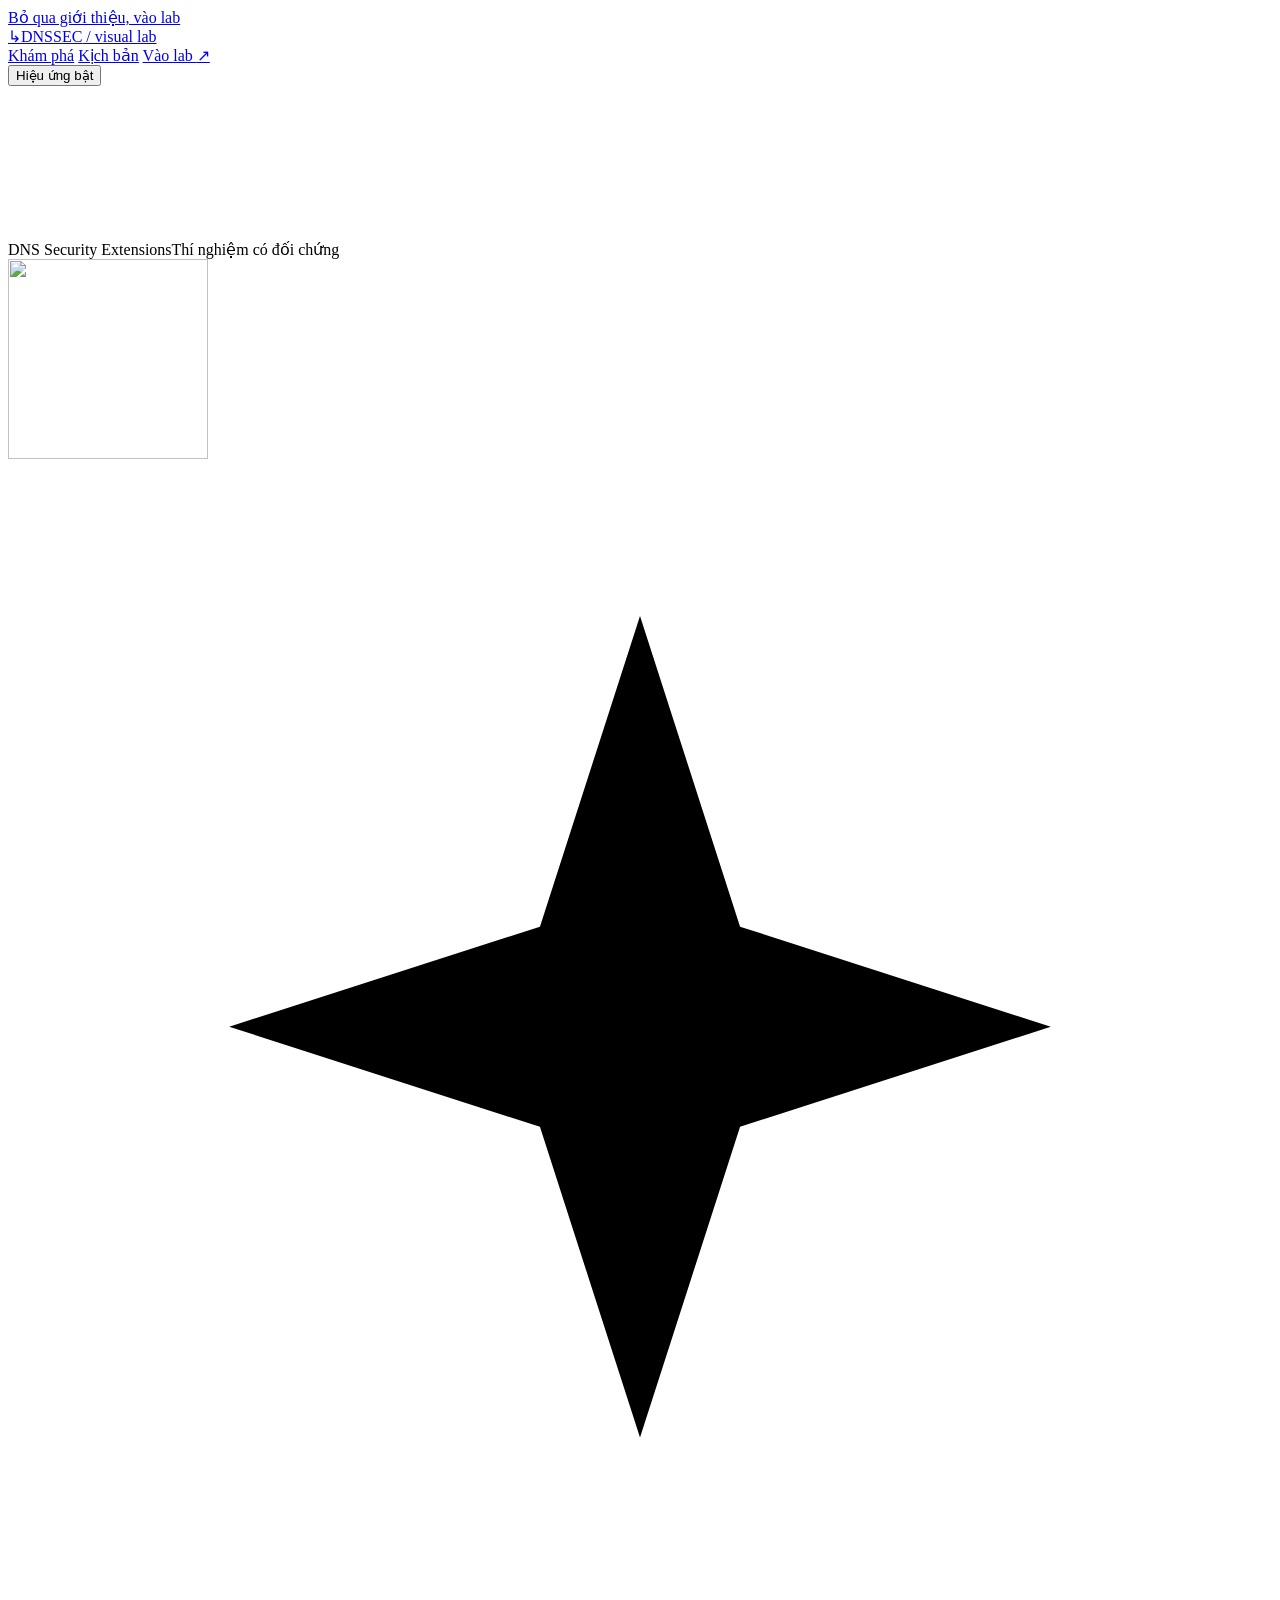
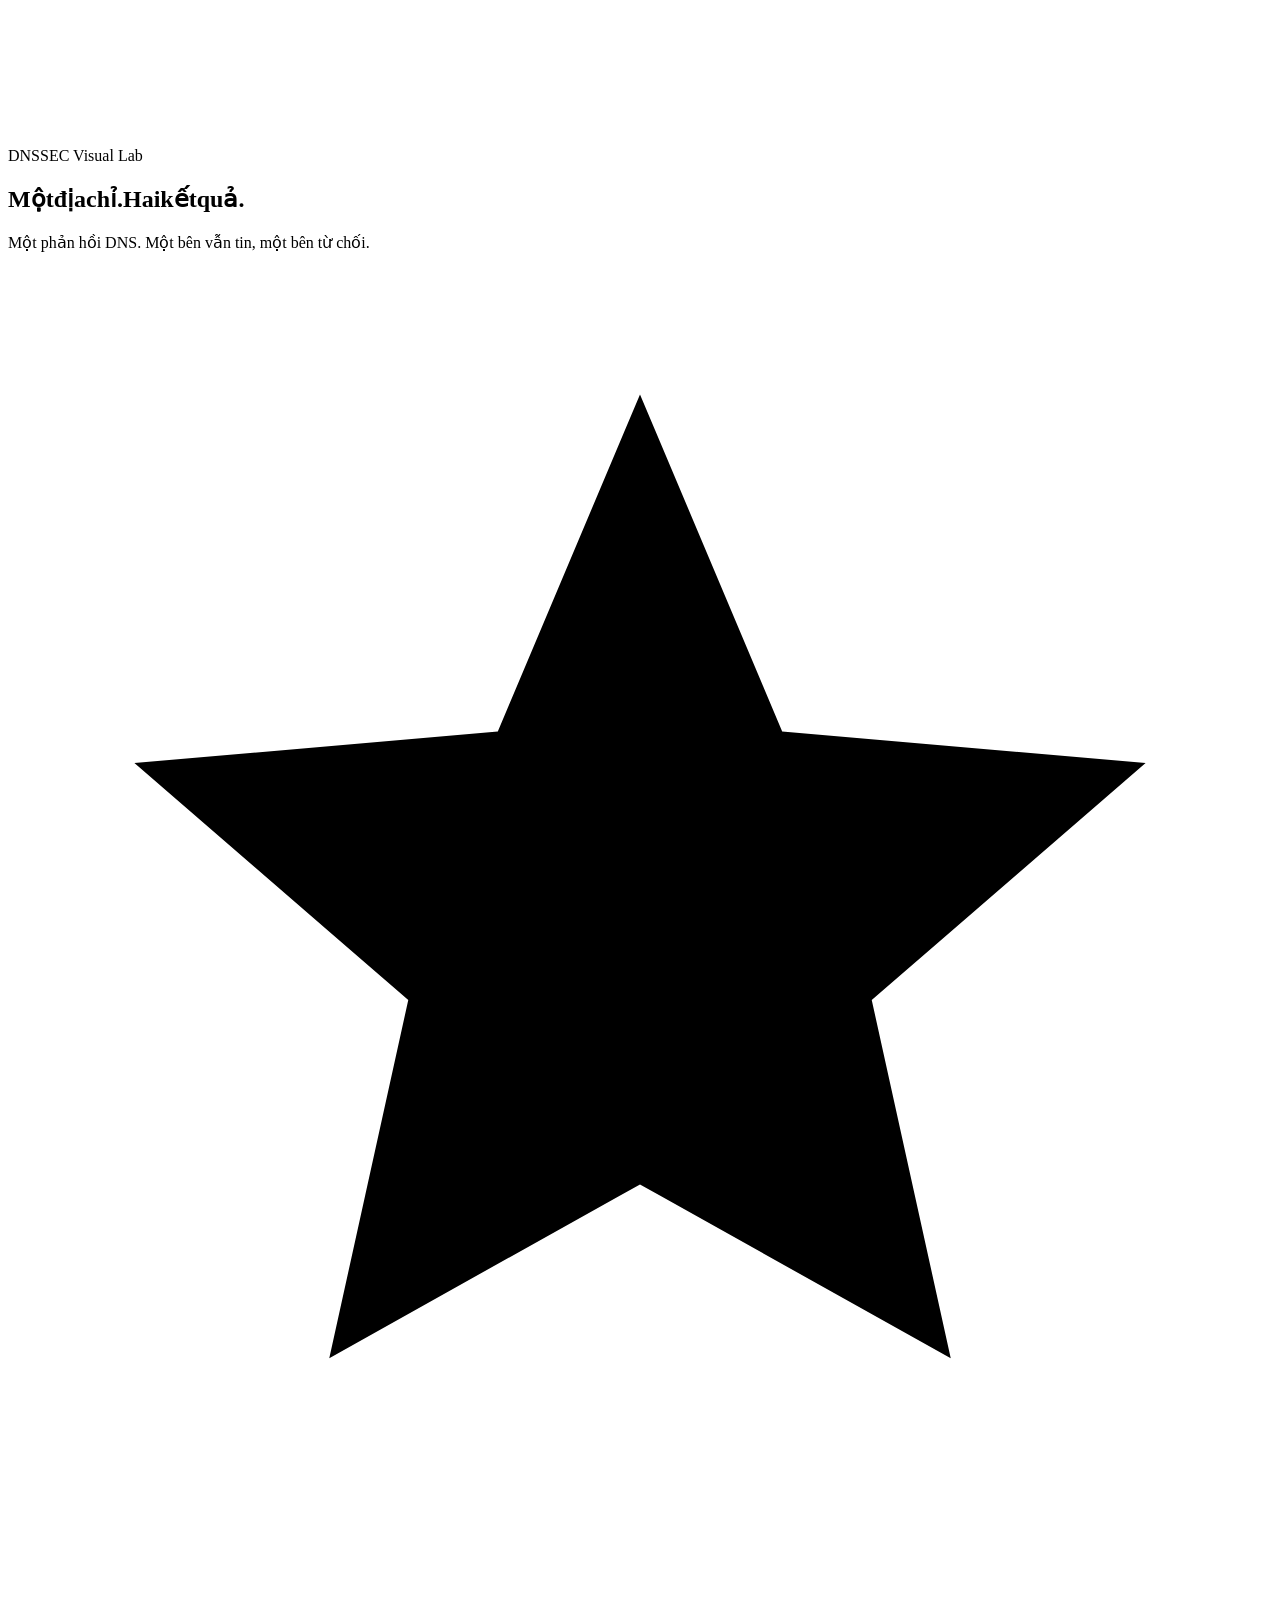
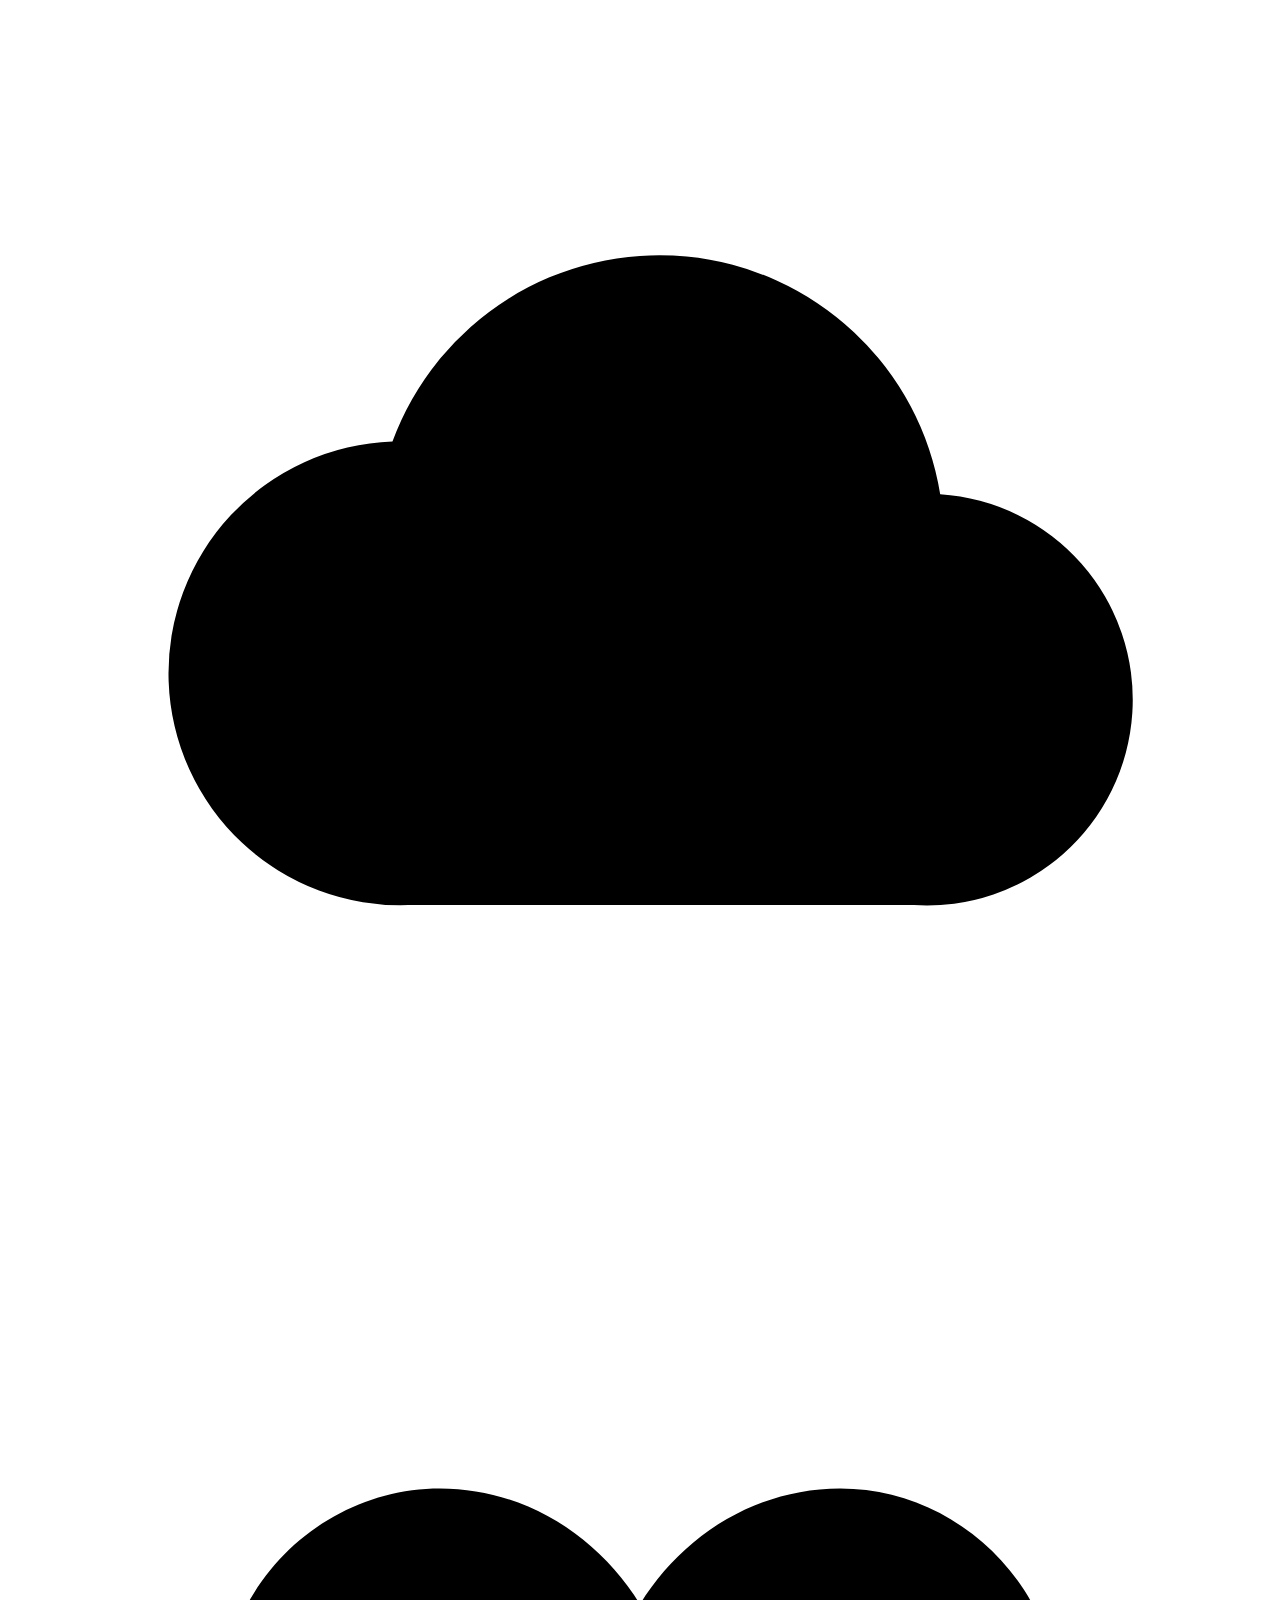
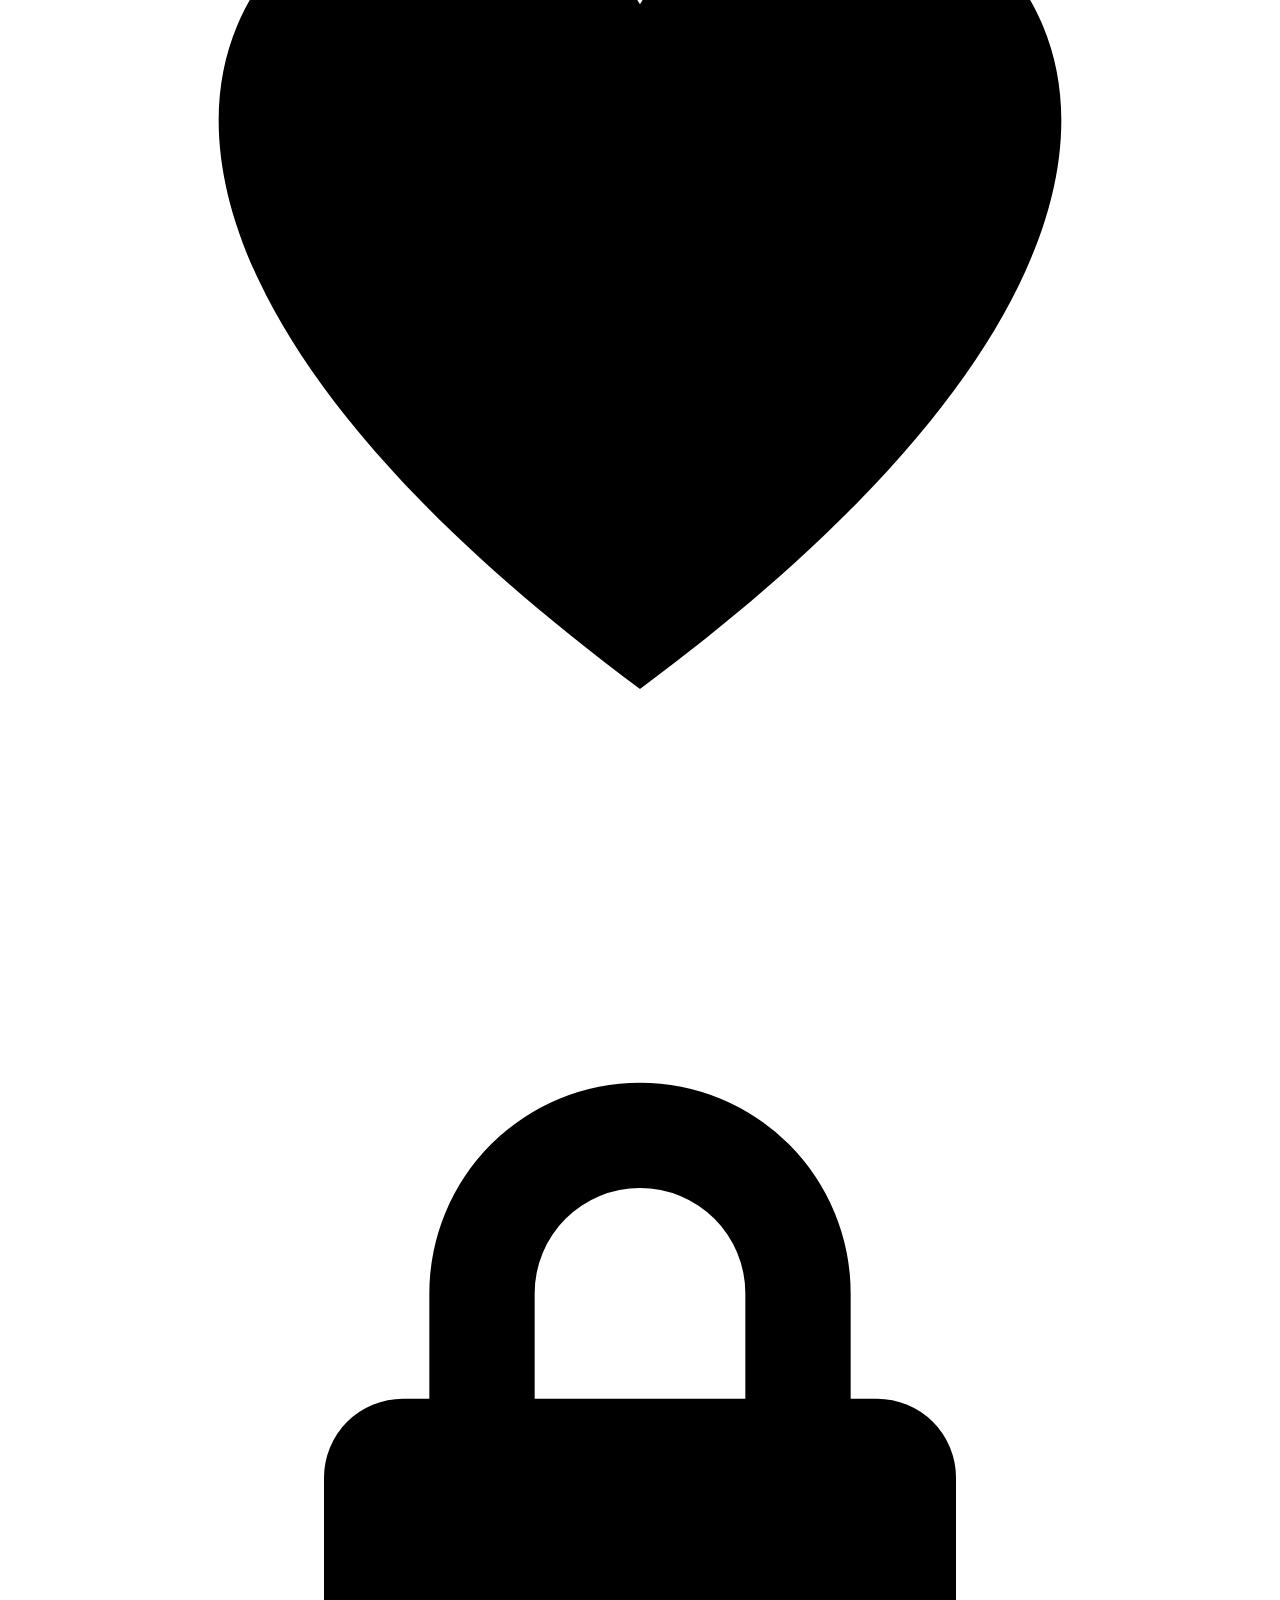
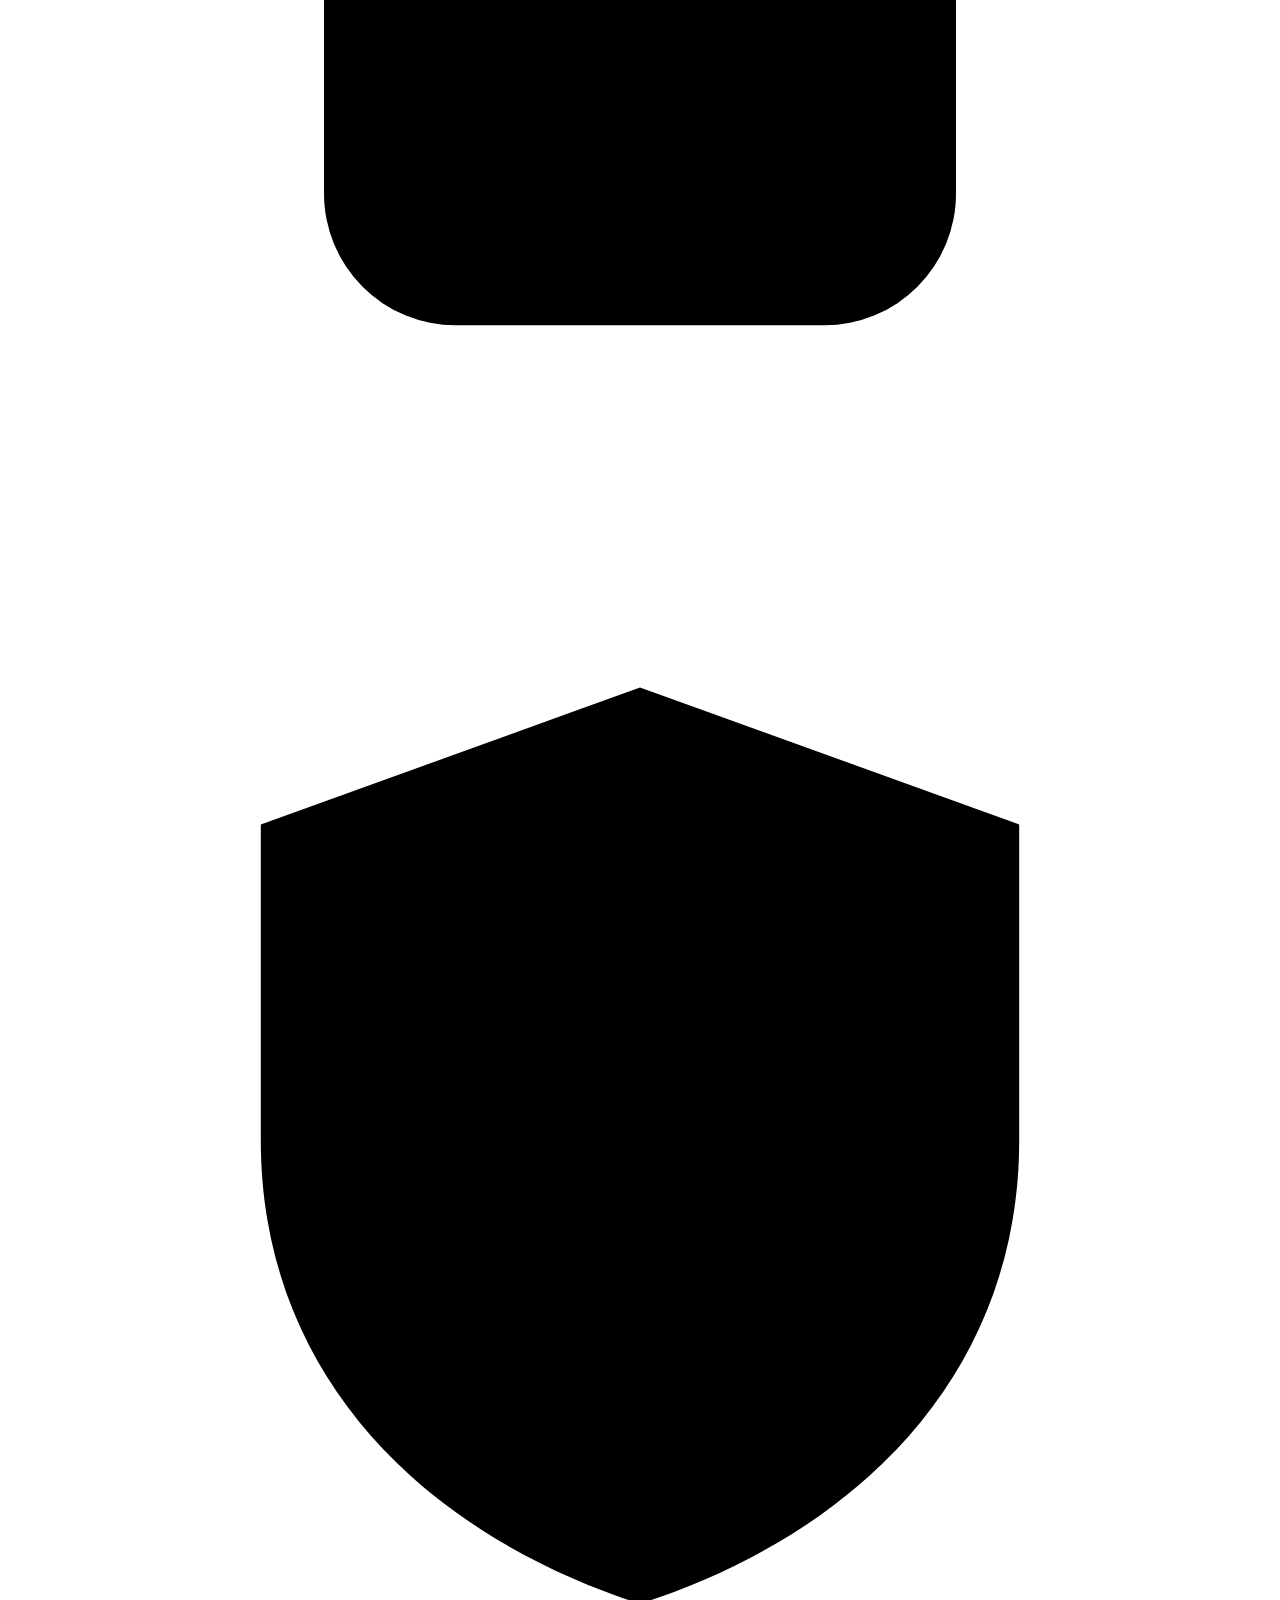
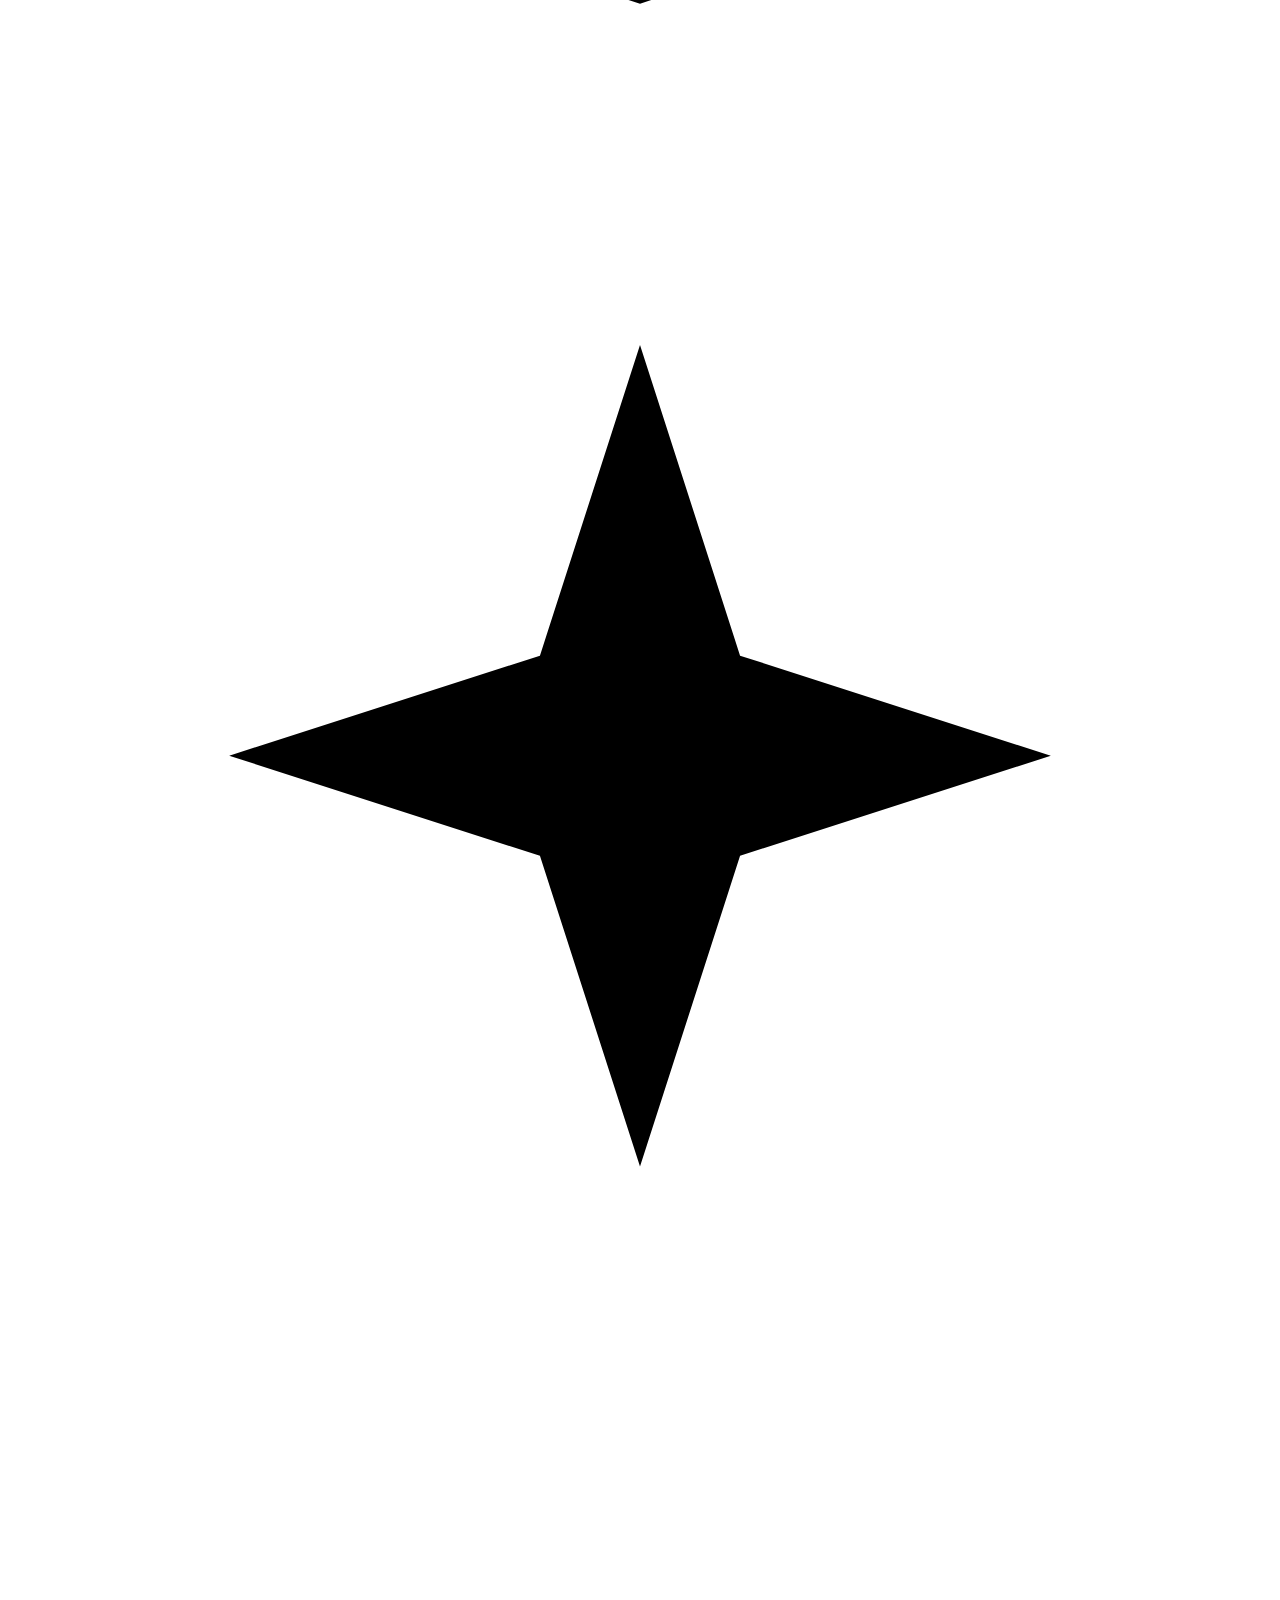
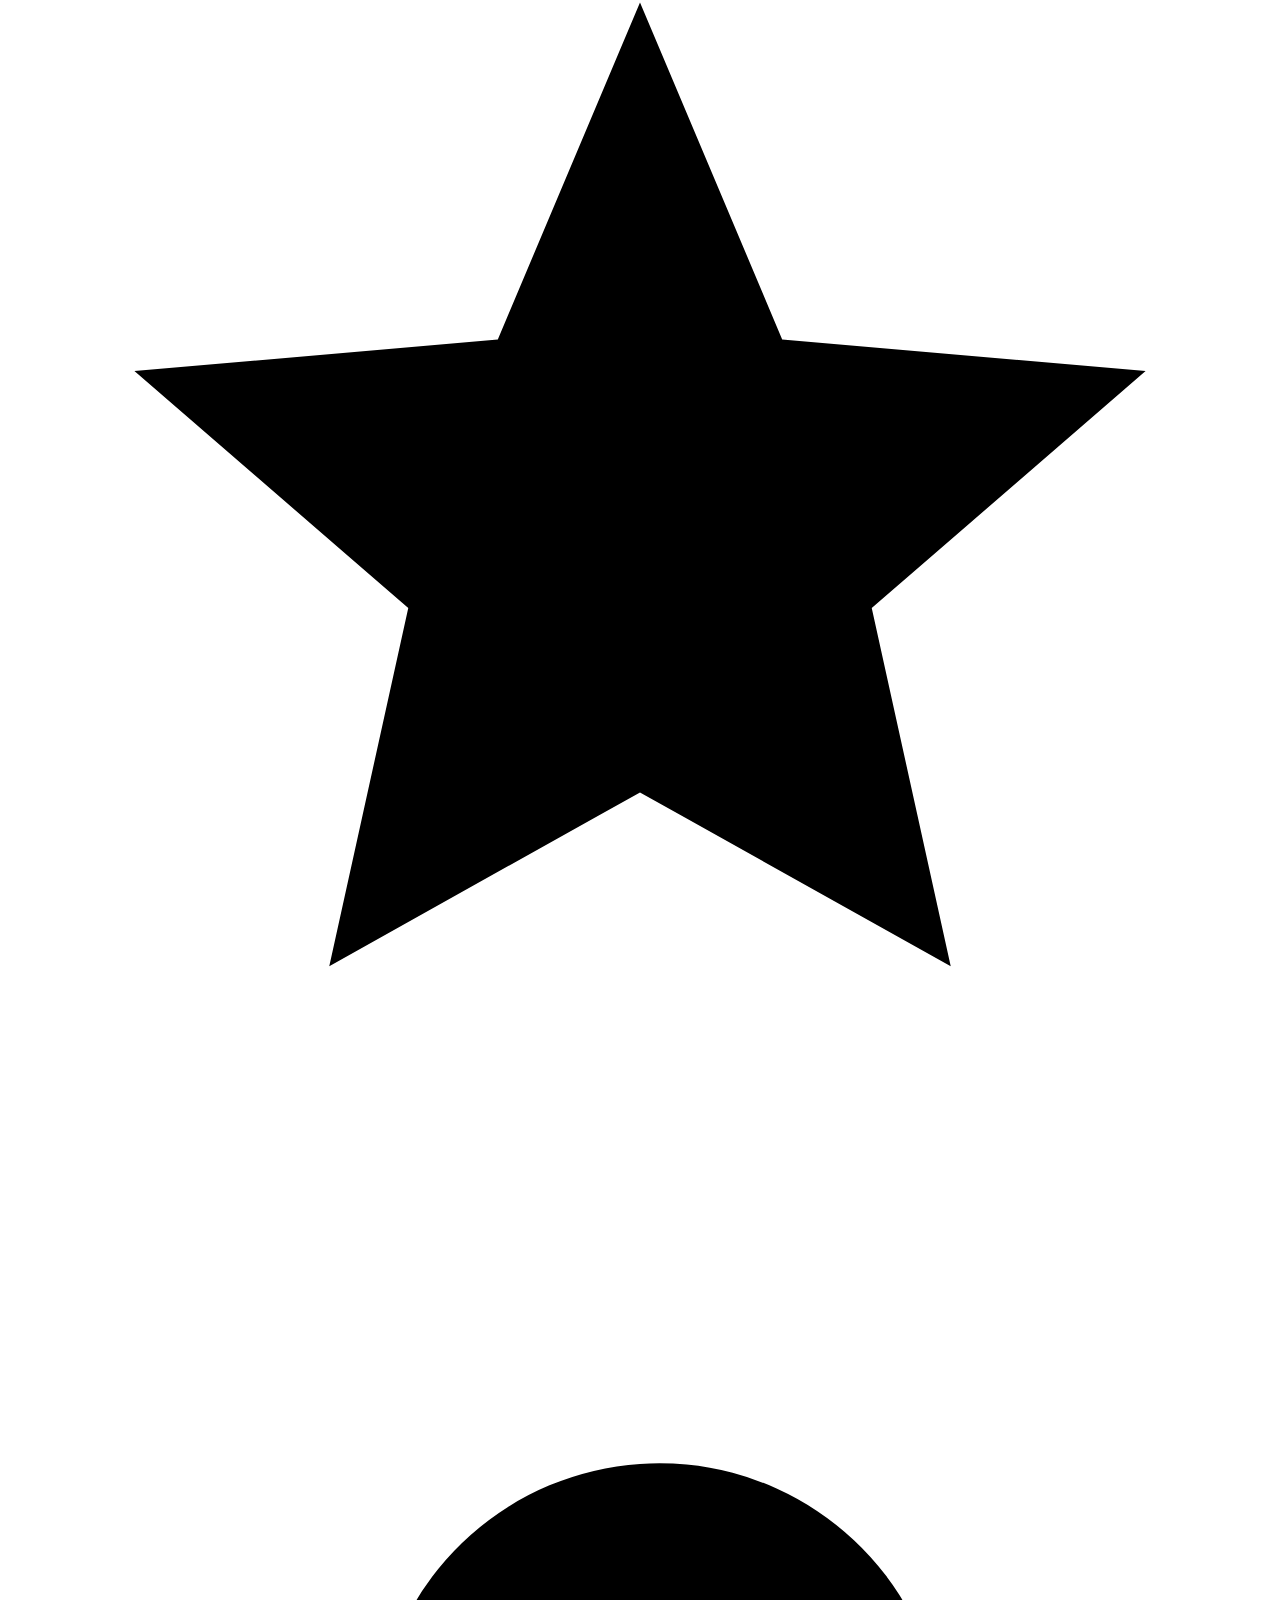
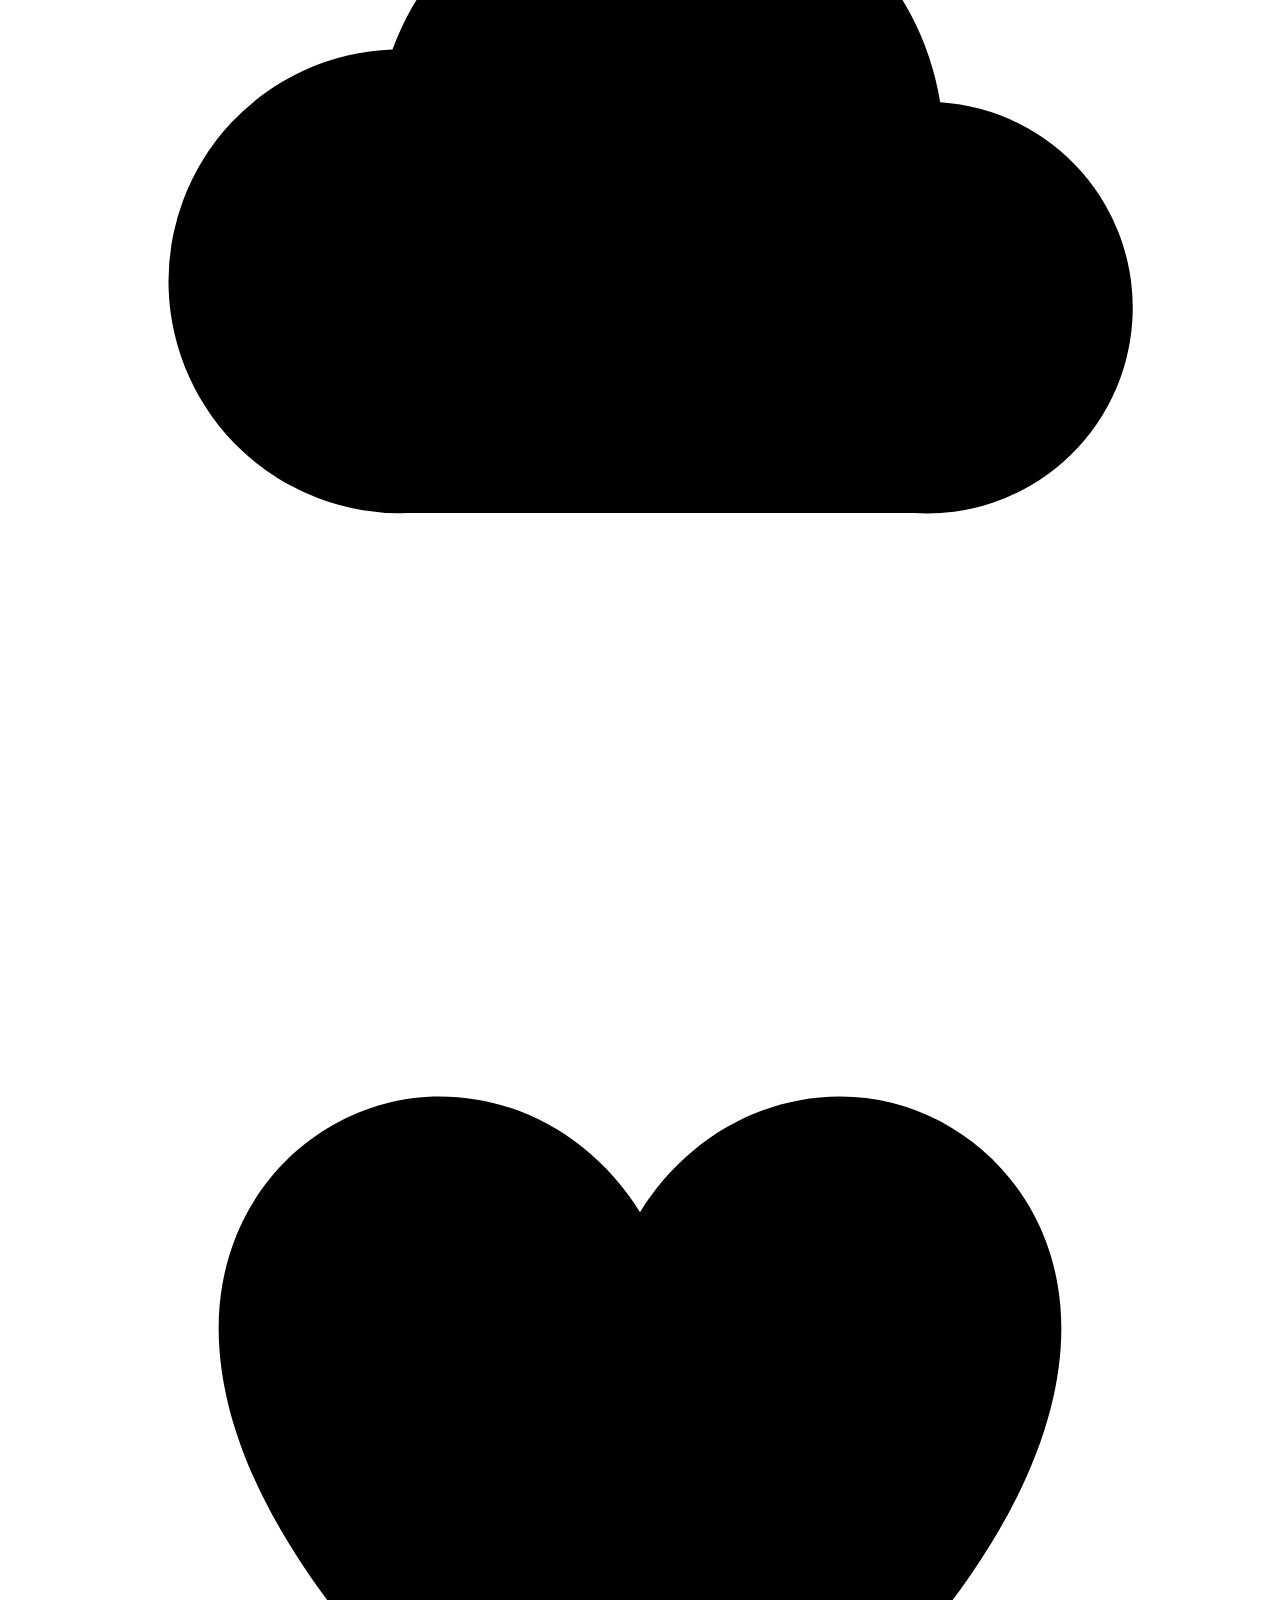
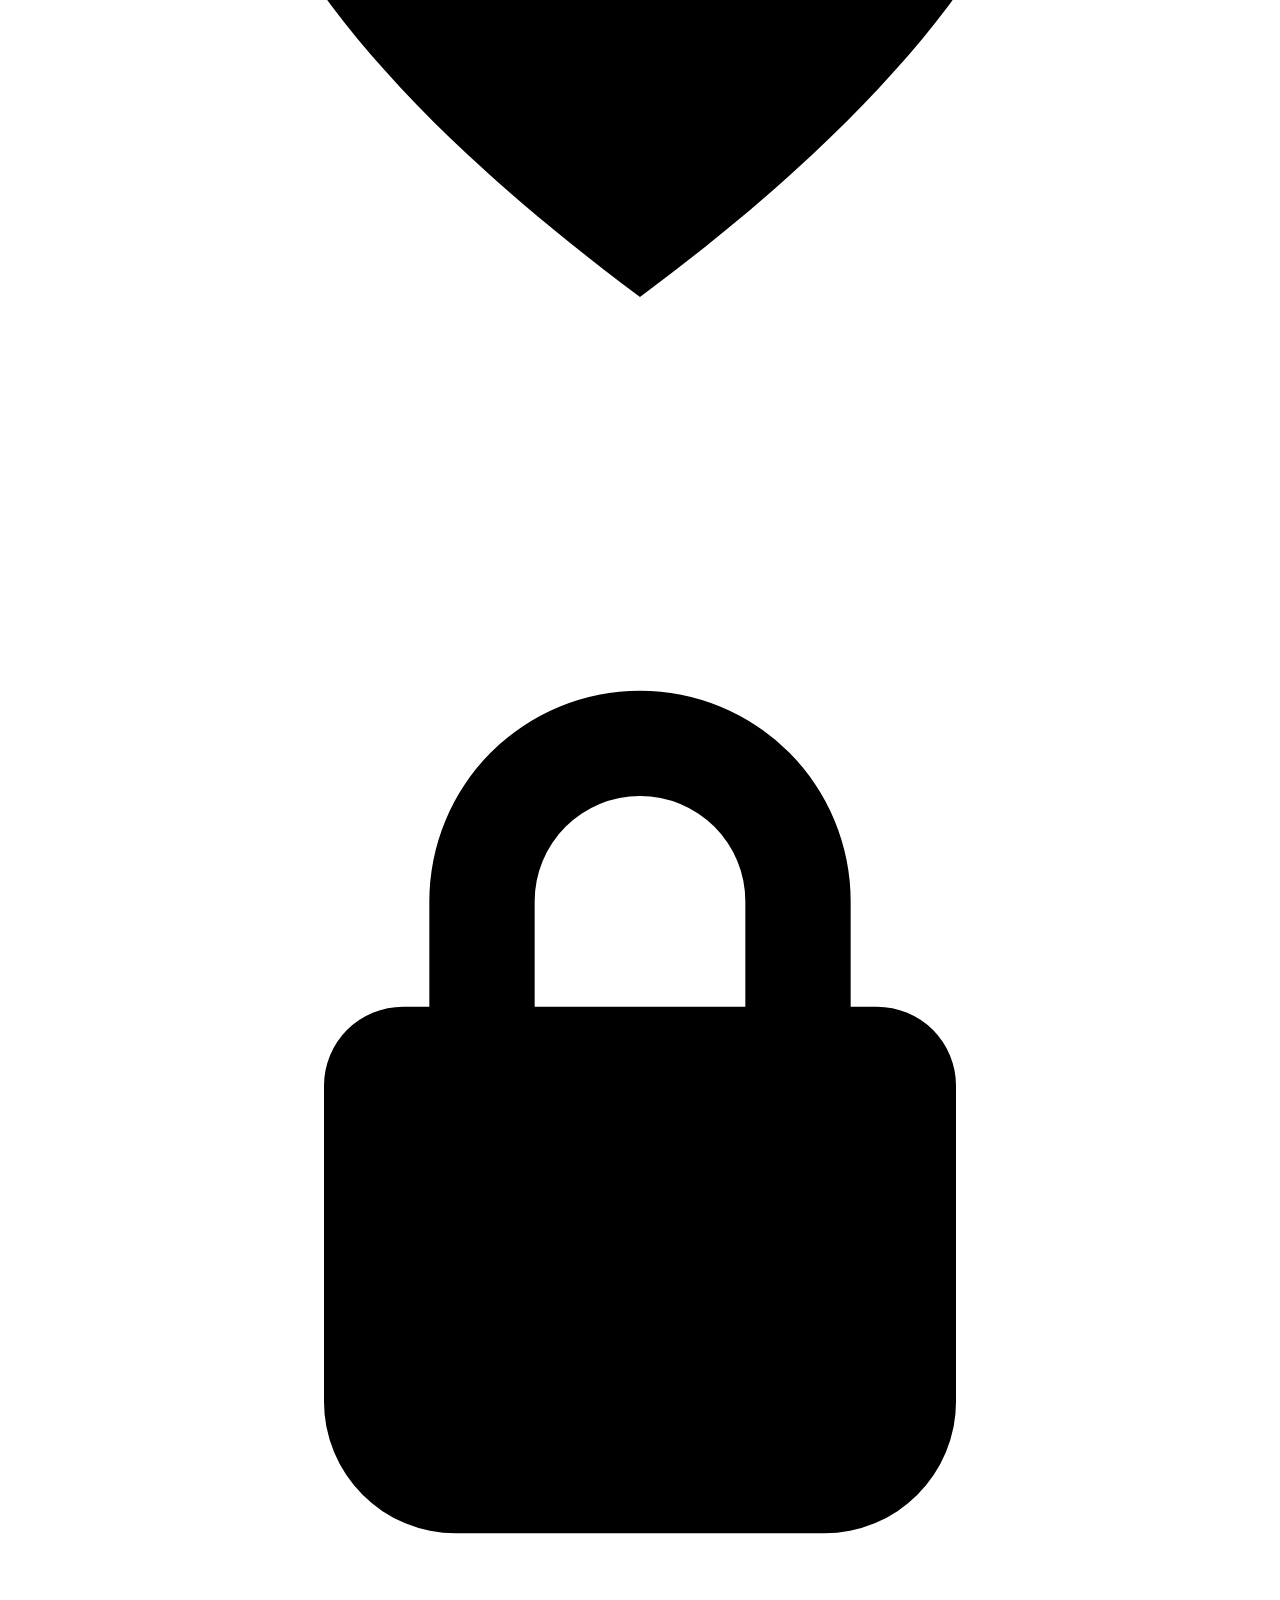
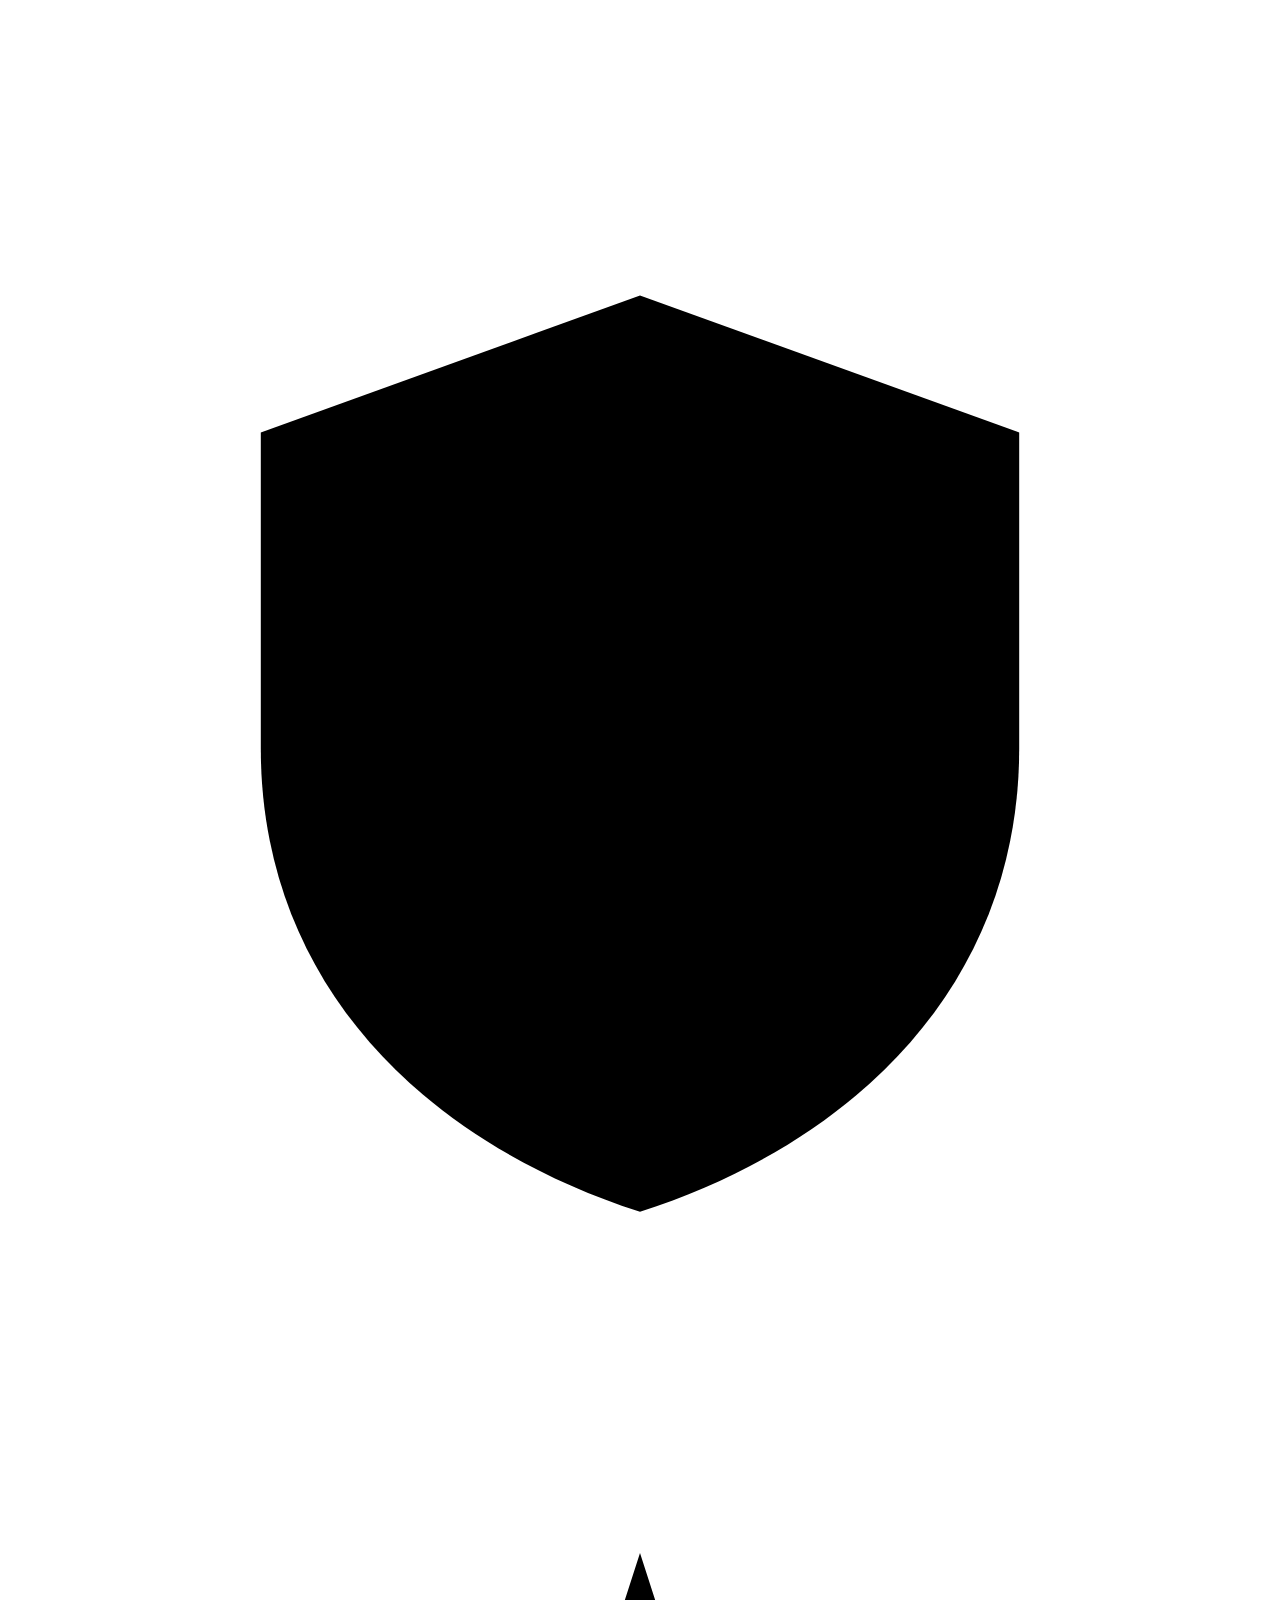
==== ui_preview/index.html @ ab0bc326 "feat(ui-preview): kawaii skin replayed against a mock lab Offline sandbox for editing the deployed d" ====
<!doctype html>
<html lang="vi">
<head>
  <meta charset="utf-8">
  <meta name="viewport" content="width=device-width, initial-scale=1">
  <meta name="description" content="Phòng thử nghiệm DNSSEC: quan sát hai resolver xử lý cùng một phản hồi DNS bị sửa, từ xác thực đến truy cập HTTP thật.">
  <title>DNSSEC · Một địa chỉ. Hai kết quả.</title>
  <link rel="icon" href="data:,">
  <link rel="stylesheet" href="/static/css/app.css">
  <link rel="stylesheet" href="/static/fonts/nunito-fonts.css">
  <link rel="stylesheet" href="/static/css/kawaii.css">
  <script defer src="/static/js/motion.js"></script>
  <script defer src="/static/js/app.js"></script>
  <script defer src="/static/js/kawaii.js"></script>
</head>
<body>
<a class="skip-link" href="#lab">Bỏ qua giới thiệu, vào lab</a>
<header class="masthead">
  <a class="identity" href="#story" aria-label="DNSSEC Visual Lab, đầu trang"><span class="brand-symbol" aria-hidden="true">↳</span><span>DNSSEC<span class="brand-sub"> / visual lab</span></span></a>
  <nav aria-label="Điều hướng trang">
    <a href="#story" class="nav-link" aria-label="Khám phá"><span data-scramble aria-hidden="true">Khám phá</span></a>
    <a href="#scenarios" class="nav-link" aria-label="Kịch bản"><span data-scramble aria-hidden="true">Kịch bản</span></a>
    <a href="#lab" class="nav-link nav-lab">Vào lab <span aria-hidden="true">↗</span></a>
  </nav>
  <button id="motion-toggle" class="motion-toggle" aria-pressed="true">Hiệu ứng bật</button>
  <div class="reading-progress" aria-hidden="true"></div>
</header>
<main class="workspace">
  <section class="intro" id="story" aria-labelledby="intro-title">
    <canvas id="network-art" aria-hidden="true"></canvas>
    <div class="section-shell intro-inner">
      <div class="intro-index"><span>DNS Security Extensions</span><span>Thí nghiệm có đối chứng</span></div>
      <div class="kawaii-banner" data-reveal>
        <span class="banner-halo" aria-hidden="true"></span>
        <img class="banner-mascot" src="/static/img/mascot-shield.svg" alt="" aria-hidden="true" width="200" height="200">
        <div class="banner-body">
          <p class="banner-kicker"><svg class="kicon" viewBox="0 0 24 24" aria-hidden="true"><use href="#g-spark"/></svg><span>DNSSEC Visual Lab</span></p>
          <h1 id="intro-title" class="banner-title"><span class="line-mask"><span class="reveal-line"><span class="chip"><span class="chip-word">Một</span><span class="chip-word">địa</span><span class="chip-word">chỉ.</span></span></span></span><span class="line-mask"><span class="reveal-line"><span class="chip chip-alt"><span class="chip-word">Hai</span><span class="chip-word">kết</span><span class="chip-word">quả.</span></span></span></span></h1>
          <p class="banner-sub">Một phản hồi DNS. Một bên vẫn tin, một bên từ chối.</p>
        </div>
        <span class="banner-sparkles" aria-hidden="true"><i></i><i></i><i></i><i></i><i></i></span>
        <div class="banner-ribbon" aria-hidden="true"><div class="ribbon-track"><svg viewBox="0 0 24 24"><use href="#g-star"/></svg><svg viewBox="0 0 24 24"><use href="#g-cloud"/></svg><svg viewBox="0 0 24 24"><use href="#g-heart"/></svg><svg viewBox="0 0 24 24"><use href="#g-lock"/></svg><svg viewBox="0 0 24 24"><use href="#g-shield"/></svg><svg viewBox="0 0 24 24"><use href="#g-spark"/></svg><svg viewBox="0 0 24 24"><use href="#g-star"/></svg><svg viewBox="0 0 24 24"><use href="#g-cloud"/></svg><svg viewBox="0 0 24 24"><use href="#g-heart"/></svg><svg viewBox="0 0 24 24"><use href="#g-lock"/></svg><svg viewBox="0 0 24 24"><use href="#g-shield"/></svg><svg viewBox="0 0 24 24"><use href="#g-spark"/></svg></div></div>
      </div>
      <div class="intro-bottom">
        <a class="text-link hero-link" href="#lab"><span class="roll-label"><span>Vào phòng thử nghiệm</span><span aria-hidden="true">Vào phòng thử nghiệm</span></span><span aria-hidden="true">↗</span></a>
        <p>Hai resolver, một phản hồi bị sửa.</p>
        <a href="#scenarios" class="scroll-link">Cuộn để khám phá <span aria-hidden="true">↓</span></a>
      </div>
      <p class="art-caption">Hình minh họa · số liệu từ truy vấn thật</p>
    </div>
  </section>

  <section id="scenarios" class="scenario-story section-shell" aria-labelledby="scenario-title">
    <div class="section-marker"><span>Kịch bản</span><span>Trước · Trong · Sau can thiệp</span></div>
    <div class="scenario-layout">
      <div class="scenario-intro">
        <h2 id="scenario-title" data-reveal><span class="line-mask"><span class="reveal-line">Chuyện gì xảy ra</span></span><span class="line-mask"><span class="reveal-line">khi IP bị sửa?</span></span></h2>
        <div class="scenario-visual" data-preview="baseline" aria-label="Sơ đồ giải thích kịch bản, không phải kết quả đo">
          <div class="illustration-tag">Minh họa cơ chế</div>
          <div class="visual-origin"><span>Phản hồi đã ký</span><strong>172.30.53.80</strong><span class="signature-chip">A + RRSIG</span></div>
          <div class="visual-fork" aria-hidden="true"><span></span><span></span></div>
          <div class="visual-destinations"><div><span>Không xác thực</span><strong id="preview-plain">.80</strong><small id="preview-plain-note">Đến trang hợp lệ</small></div><div><span>Có xác thực</span><strong id="preview-secure">.80</strong><small id="preview-secure-note">Chữ ký hợp lệ</small></div></div>
        </div>
      </div>
      <div class="scenario-list" aria-label="Khám phá cơ chế ba kịch bản">
        <button class="scenario-row is-active" data-preview-mode="baseline" aria-pressed="true"><span class="row-heading"><span data-scramble aria-hidden="true">Bình thường</span><span class="row-arrow" aria-hidden="true">↗</span></span><span class="sr-only">Bình thường. </span><span class="row-description">IP và chữ ký nguyên vẹn; cả hai resolver tới trang hợp lệ.</span></button>
        <button class="scenario-row" data-preview-mode="attack" aria-pressed="false"><span class="row-heading"><span data-scramble aria-hidden="true">Can thiệp</span><span class="row-arrow" aria-hidden="true">↗</span></span><span class="sr-only">Can thiệp. </span><span class="row-description">Relay đổi IP thành .90, giữ chữ ký cũ. Plain tin, secure từ chối.</span></button>
        <button class="scenario-row" data-preview-mode="recovery" aria-pressed="false"><span class="row-heading"><span data-scramble aria-hidden="true">Khôi phục</span><span class="row-arrow" aria-hidden="true">↗</span></span><span class="sr-only">Khôi phục. </span><span class="row-description">Ngừng sửa, xóa cache. Truy vấn mới trở về trang hợp lệ.</span></button>
        <a class="text-link story-cta" href="#lab">Tự chạy và đối chiếu bằng chứng <span aria-hidden="true">↗</span></a>
      </div>
    </div>
  </section>

  <section id="lab" class="lab-stage section-shell" aria-labelledby="lab-title">
    <div class="lab-heading"><h2 id="lab-title">Phòng thử nghiệm.</h2><div class="source-badge" id="lab-status" role="status">Đang kiểm tra kết nối lab…</div></div>
    <section class="controls" aria-label="Điều khiển lab">
      <fieldset class="scenario"><legend>Kịch bản</legend>
        <label><input type="radio" name="scenario" value="baseline" checked><span>Bình thường</span></label>
        <label><input type="radio" name="scenario" value="attack"><span>Can thiệp</span></label>
        <label><input type="radio" name="scenario" value="recovery"><span>Khôi phục</span></label>
      </fieldset>
      <div class="target"><span>Tên miền thử nghiệm</span><strong>www.demo.test</strong></div>
      <button id="run" class="primary" disabled>Truy vấn và truy cập</button>
      <button id="refresh">Kiểm tra lab</button>
    </section>
  <section class="topology" aria-labelledby="flow-heading">
    <div class="section-line"><h2 id="flow-heading">Đường đi của truy vấn</h2><span>Client ↔ resolver: mốc worker · relay/BIND: minh họa</span></div>
    <div class="diagram-scroll"><svg viewBox="0 0 1160 188" role="img" aria-labelledby="svg-title svg-desc">
      <title id="svg-title">Máy khách hỏi DNS qua hai resolver, relay và BIND</title>
      <desc id="svg-desc">Truy vấn đi từ trái sang phải, phản hồi về theo chiều ngược lại. Sau DNS thành công, máy khách mới gửi HTTP đến IP nhận được.</desc>
      <defs><marker id="arrow" viewBox="0 0 10 10" refX="9" refY="5" markerWidth="6" markerHeight="6" orient="auto-start-reverse"><path d="M0 0 10 5 0 10z" fill="#7990a7"/></marker></defs>
      <g class="dns-path" fill="none" stroke="#7990a7" stroke-width="2" marker-end="url(#arrow)">
        <path id="dns-plain" d="M176 80 H224 V40 H270"/><path id="dns-secure" d="M176 80 H224 V120 H270"/>
        <path class="illustrative" d="M465 40 H530 V80 H585"/><path class="illustrative" d="M465 120 H530 V80"/><path class="illustrative" d="M780 80 H895"/>
      </g>
      <g class="node" tabindex="0" data-node-note="Client hỏi DNS trước; chỉ khi có IP sử dụng được mới kết nối HTTP tới đúng IP đó." aria-label="Máy khách lab"><rect x="12" y="46" width="164" height="68" rx="10"/><text x="94" y="75">Máy khách lab</text><text class="node-sub" x="94" y="97">DNS → HTTP</text></g>
      <g class="node" tabindex="0" data-node-note="Plain không xác thực DNSSEC. Một IP đã bị thay đổi vẫn có thể được chấp nhận." id="resolver-plain" aria-label="Resolver plain"><rect x="270" y="10" width="195" height="59" rx="8"/><text x="367" y="35">Resolver plain</text><text class="node-sub" x="367" y="55">Không xác thực · .40</text></g>
      <g class="node secure-node" tabindex="0" data-node-note="Secure kiểm tra chữ ký theo trust anchor của lab. Phản hồi không hợp lệ sẽ bị từ chối." id="resolver-secure" aria-label="Resolver secure"><rect x="270" y="91" width="195" height="59" rx="8"/><text x="367" y="116">Resolver secure</text><text class="node-sub" x="367" y="136">Xác thực DNSSEC · .30</text></g>
      <g class="node" id="relay-node" tabindex="0" data-node-note="Relay nằm giữa resolver và BIND. Khi can thiệp, relay sửa bản ghi A nhưng giữ nguyên RRSIG." aria-label="Relay · .20"><rect x="585" y="46" width="195" height="68" rx="10"/><text x="682" y="75">Relay · .20</text><text class="node-sub" id="relay-label" x="682" y="97">Chuyển tiếp phản hồi</text></g>
      <g class="node" tabindex="0" data-node-note="BIND phục vụ zone demo.test đã ký và IP gốc của website hợp lệ." aria-label="BIND authoritative · .10"><rect x="895" y="46" width="248" height="68" rx="10"/><text x="1019" y="75">BIND authoritative · .10</text><text class="node-sub" x="1019" y="97">Zone demo.test đã ký</text></g>
      <text class="path-note" x="840" y="62">Minh họa</text>
      <g class="http-routes" fill="none" stroke="#bcc1ce" stroke-width="2">
        <path id="http-plain" d="M94 114 V158 H675"/>
        <path id="http-secure" d="M115 114 V180 H675"/>
      </g>
      <text class="http-route-label" id="http-plain-label" x="685" y="163">plain · chưa kết nối HTTP</text>
      <text class="http-route-label" id="http-secure-label" x="685" y="185">secure · chưa kết nối HTTP</text>
    </svg></div>
    <div id="node-tip" class="node-tooltip" hidden></div>
    <div class="validation-steps" aria-label="Các mốc xác thực quan sát được"><span id="validation-received">Nhận DNS: chờ</span><span id="validation-resolver">AD / SERVFAIL: chờ</span><span id="validation-proof">A / RRSIG / log: chờ</span></div>
    <div class="route-summary" id="route-summary">Chưa có truy vấn.</div>
  </section>


    <div class="result-heading"><h2>Cùng phản hồi. Khác quyết định.</h2><span id="run-meta">Chưa có phép đo</span></div>
    <div id="notice" class="notice" role="status" aria-live="polite">Đang kiểm tra lab…</div>
    <section class="comparison" id="results" aria-label="So sánh hai resolver" aria-busy="false">
      <article class="result-panel" id="plain-panel"><header><div><h3>Không xác thực DNSSEC</h3><p>Unbound plain · 172.30.53.40</p></div><span class="outcome neutral">Chưa chạy</span></header><div class="panel-body"></div></article>
      <article class="result-panel" id="secure-panel"><header><div><h3>Có xác thực DNSSEC</h3><p>Unbound secure · 172.30.53.30</p></div><span class="outcome neutral">Chưa chạy</span></header><div class="panel-body"></div></article>
    </section>
    <details class="evidence" id="evidence"><summary>Bằng chứng lần chạy <span>DNS · HTTP · log · chữ ký</span><span class="detail-plus" aria-hidden="true">+</span></summary><div class="evidence-body"><p id="evidence-explanation">Chưa có dữ liệu.</p><div class="evidence-actions"><button id="restore" disabled>Xem lần chạy gần nhất</button><button id="proof" disabled>Đối chiếu A và RRSIG</button><button id="copy" disabled>Sao chép JSON</button><button id="download" disabled>Tải JSON kết quả</button><span id="copy-status" role="status"></span></div><section class="timeline-section" aria-labelledby="timeline-title"><div class="timeline-heading"><h3 id="timeline-title">Diễn tiến từ worker</h3><span id="timeline-status">Chưa chạy tác vụ</span></div><ol id="event-timeline" class="event-timeline"></ol></section>
<section id="recovery-comparison" class="recovery-comparison" hidden><h3>Đối chiếu sau khôi phục</h3><p id="recovery-note"></p><div id="recovery-table" class="table-scroll"></div></section>
<pre id="json">{}</pre><div id="proof-result" hidden><h3>Đối chiếu bổ sung từ authority và relay</h3><p id="proof-note"></p><pre id="proof-json"></pre></div></div></details>
    <footer><p>Trust anchor cục bộ cho demo.test. HTTP trong mạng lab. Relay mô phỏng sửa phản hồi, không phải khai thác Kaminsky.</p><a class="back-top" href="#story">Về đầu trang <span aria-hidden="true">↑</span></a></footer>
  </section>
</main>
<svg class="kawaii-sprite" aria-hidden="true" focusable="false" xmlns="http://www.w3.org/2000/svg"><defs>
  <symbol id="g-star" viewBox="0 0 24 24"><path d="M12 2.4l2.7 6.4 6.9.6-5.2 4.5 1.5 6.8L12 17.4 6.1 20.7l1.5-6.8L2.4 9.4l6.9-.6z"/></symbol>
  <symbol id="g-heart" viewBox="0 0 24 24"><path d="M12 20.6C6.2 16.3 4 12.6 4 9.8 4 7.2 6 5.4 8.2 5.4c1.6 0 3 .9 3.8 2.2.8-1.3 2.2-2.2 3.8-2.2C18 5.4 20 7.2 20 9.8c0 2.8-2.2 6.5-8 10.8z"/></symbol>
  <symbol id="g-cloud" viewBox="0 0 24 24"><path d="M7.6 18.4h9.6a3.9 3.9 0 0 0 .5-7.8 5.4 5.4 0 0 0-10.4-1 3.7 3.7 0 0 0 .3 8.8z"/></symbol>
  <symbol id="g-lock" viewBox="0 0 24 24"><path d="M8 10V8a4 4 0 0 1 8 0v2h.5A1.5 1.5 0 0 1 18 11.5v6A2.5 2.5 0 0 1 15.5 20h-7A2.5 2.5 0 0 1 6 17.5v-6A1.5 1.5 0 0 1 7.5 10H8zm2 0h4V8a2 2 0 0 0-4 0v2z"/></symbol>
  <symbol id="g-shield" viewBox="0 0 24 24"><path d="M12 2.8l7.2 2.6v6c0 4.3-2.9 7.4-7.2 8.8C7.7 18.8 4.8 15.7 4.8 11.4v-6z"/></symbol>
  <symbol id="g-spark" viewBox="0 0 24 24"><path d="M12 2.6l1.9 5.9 5.9 1.9-5.9 1.9L12 18.2l-1.9-5.9-5.9-1.9 5.9-1.9z"/></symbol>
</defs></svg>
</body>
</html>
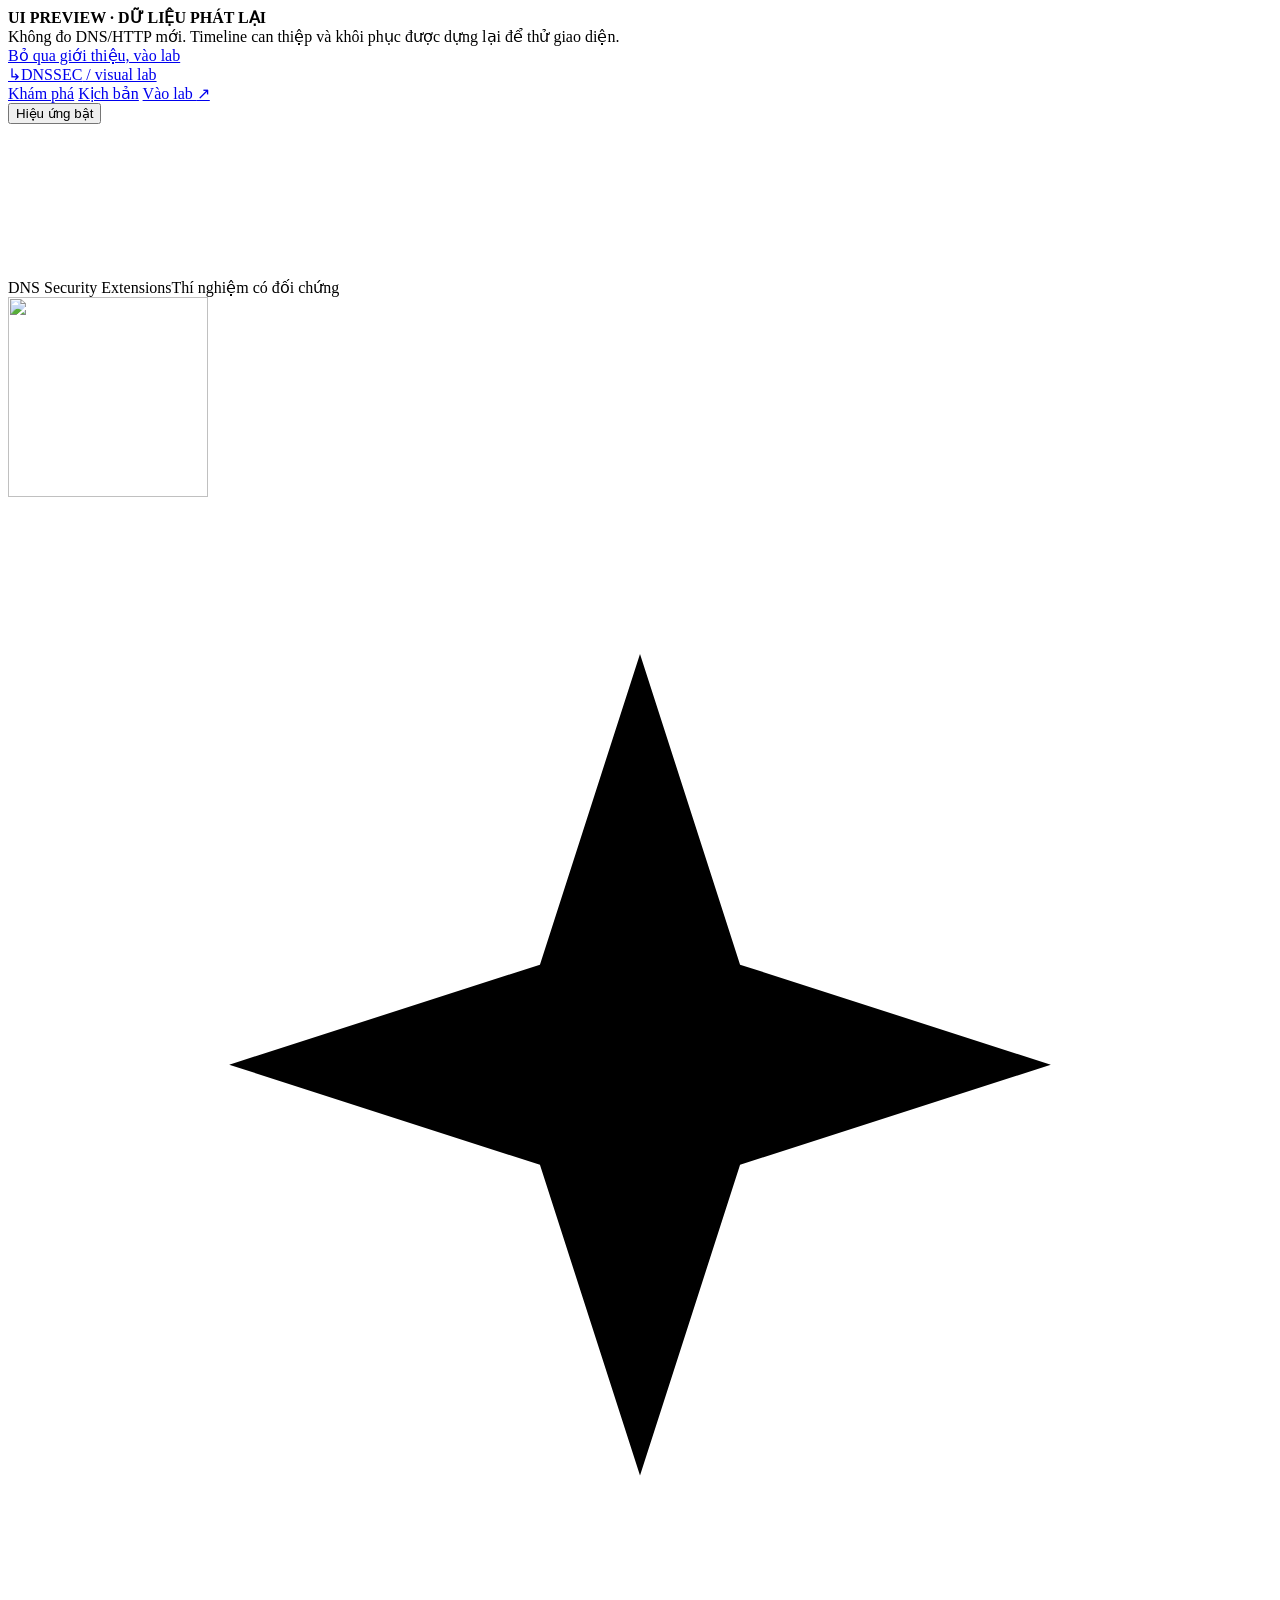
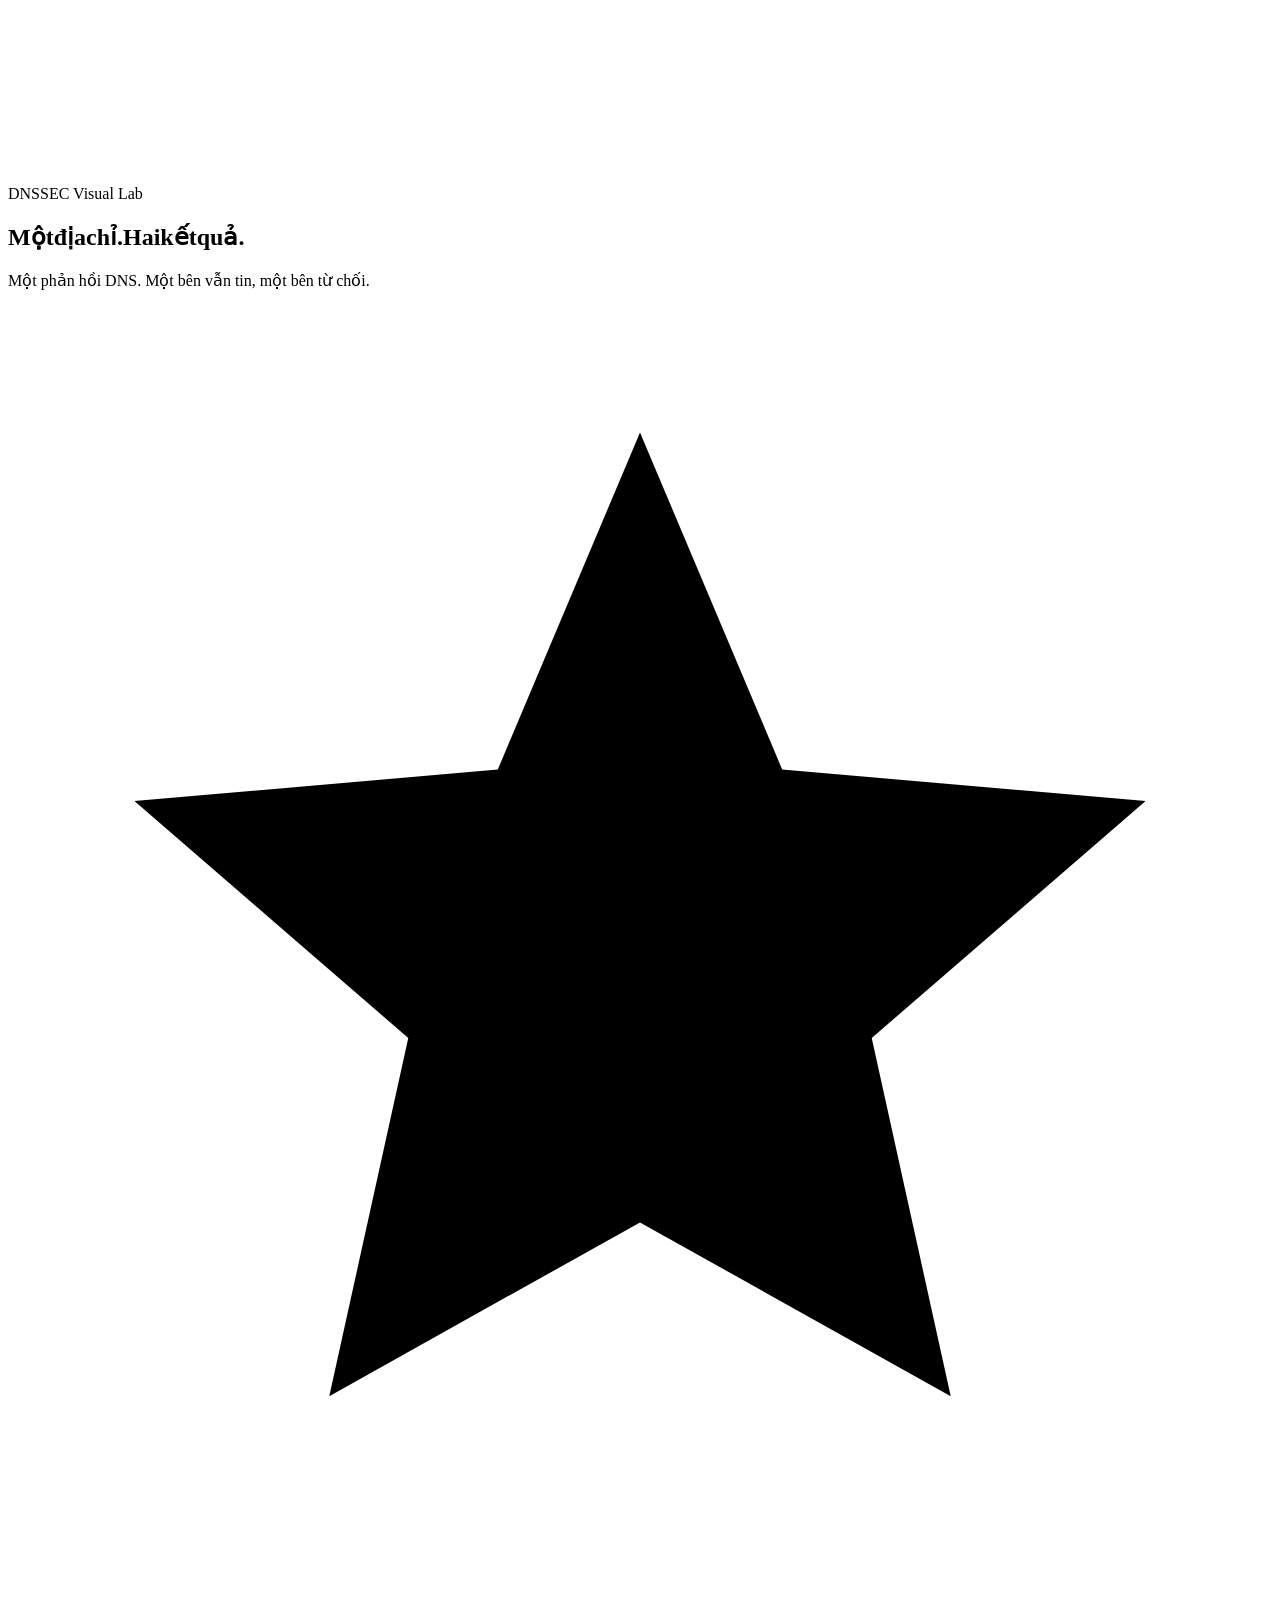
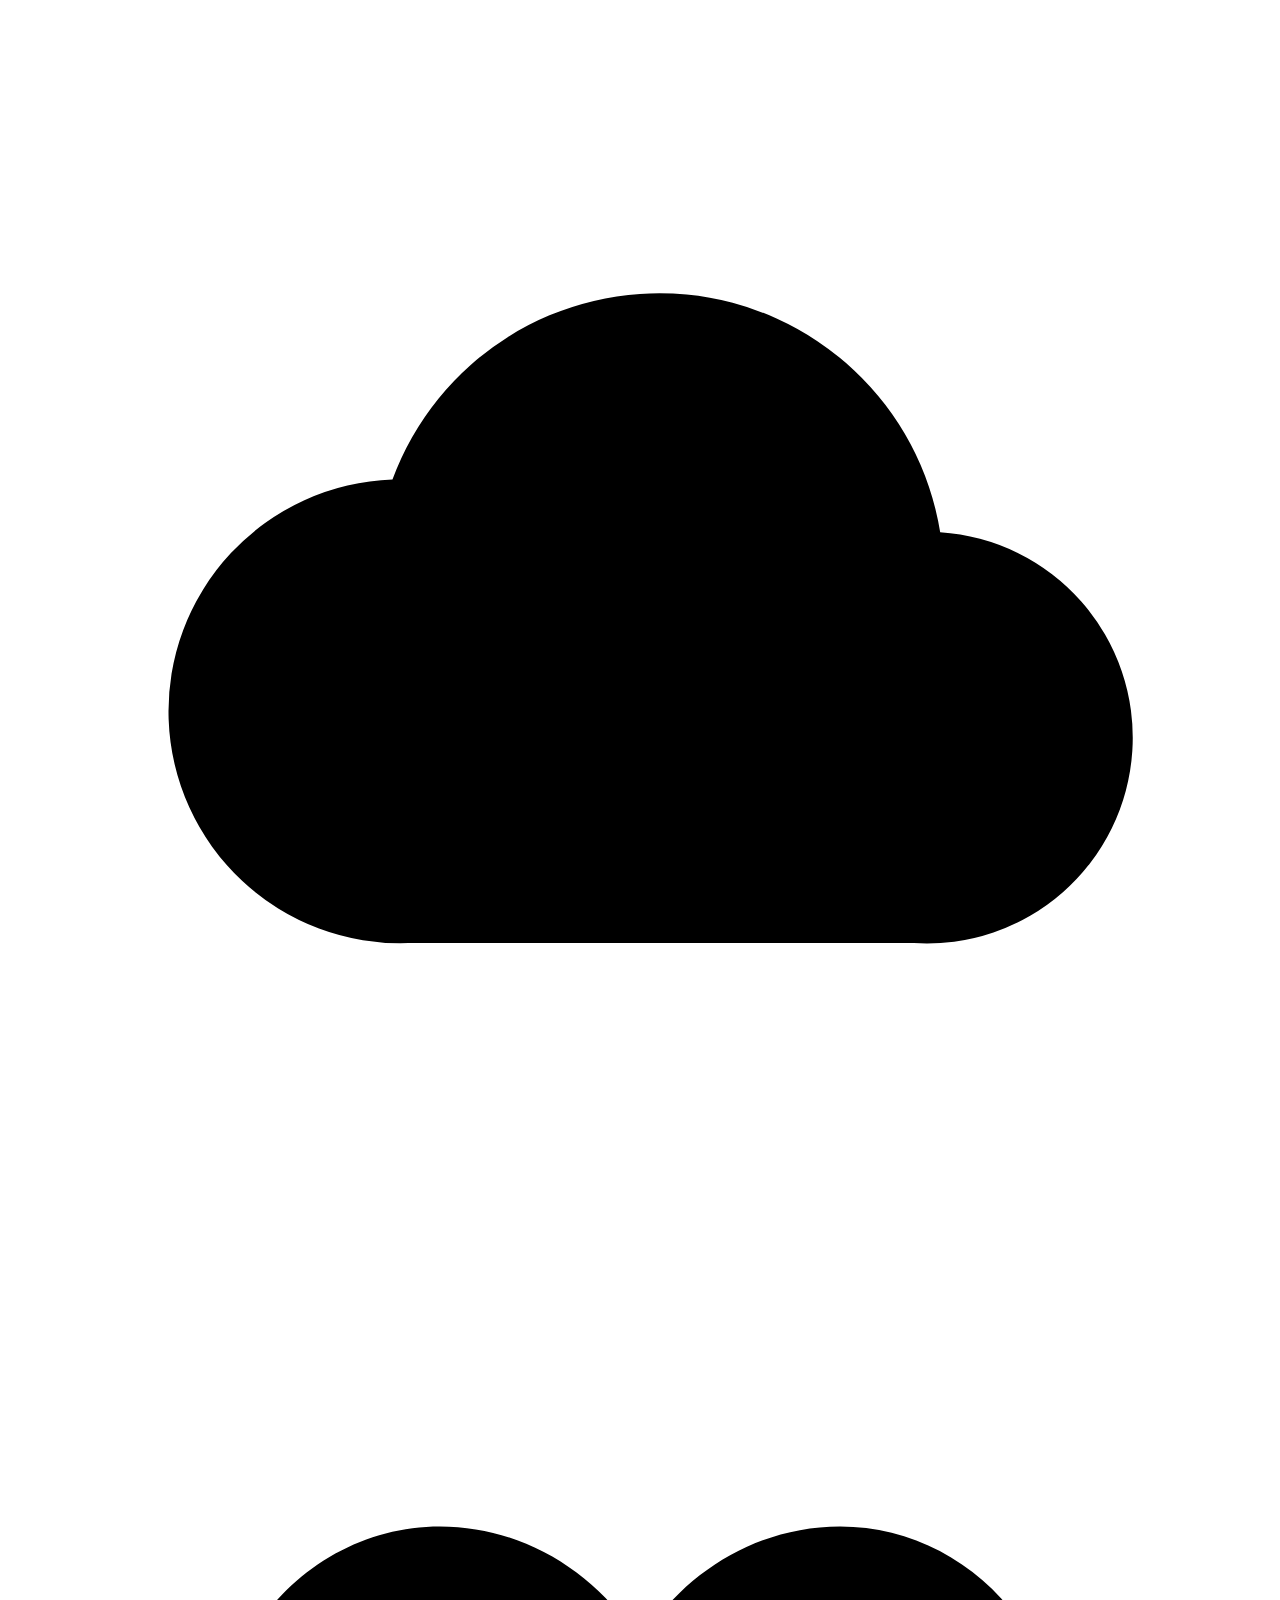
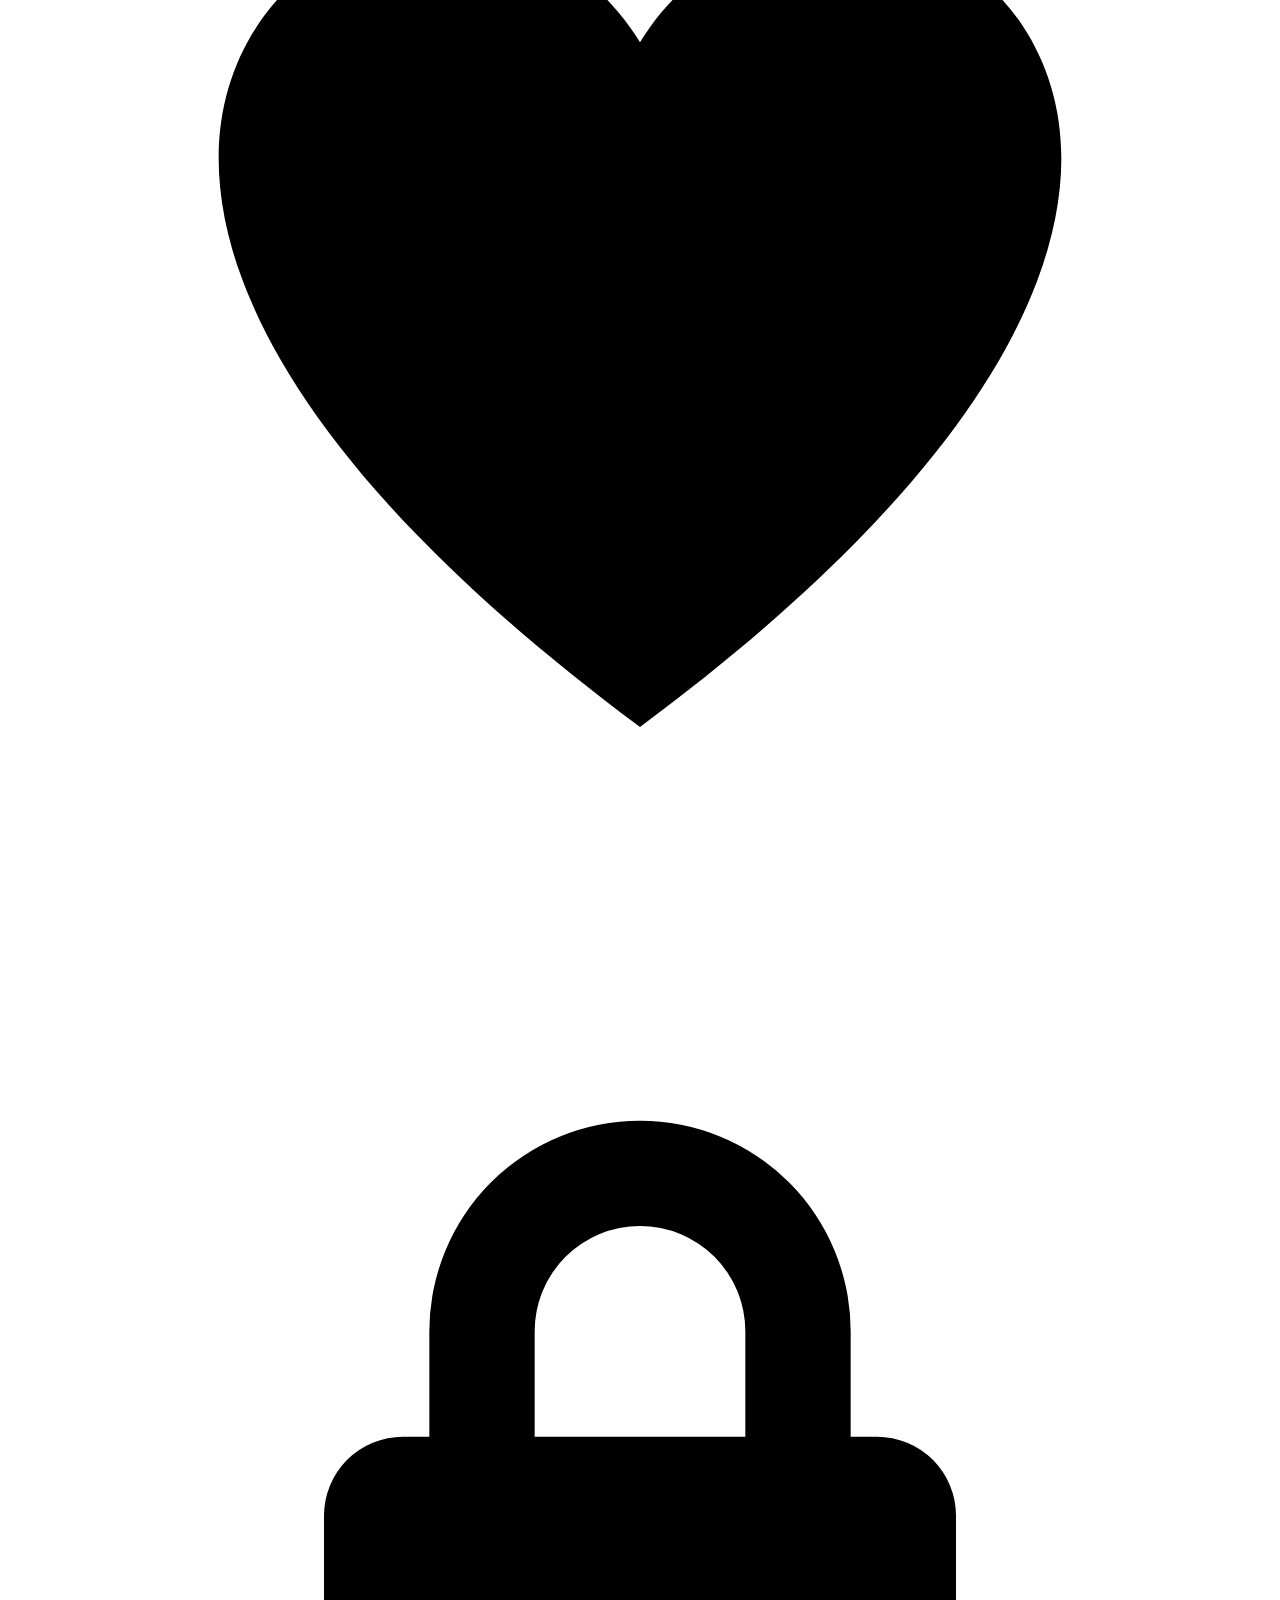
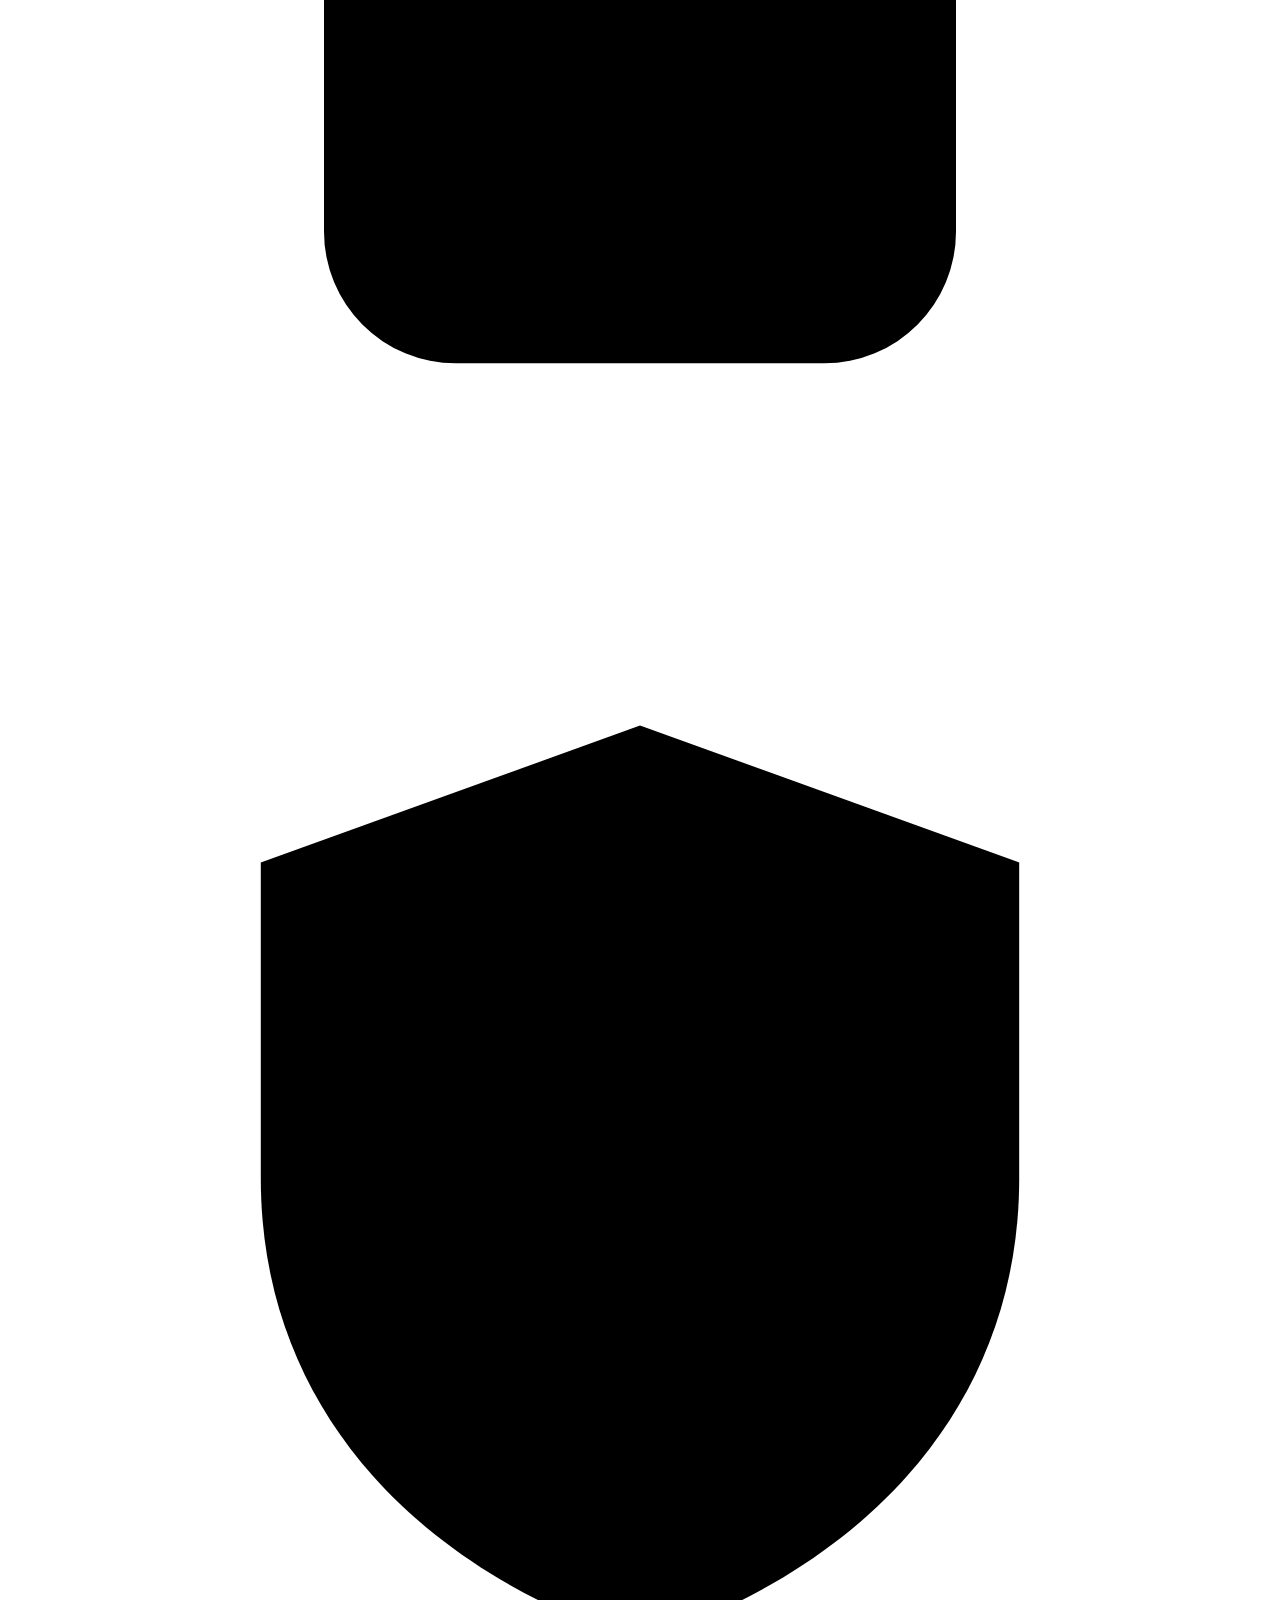
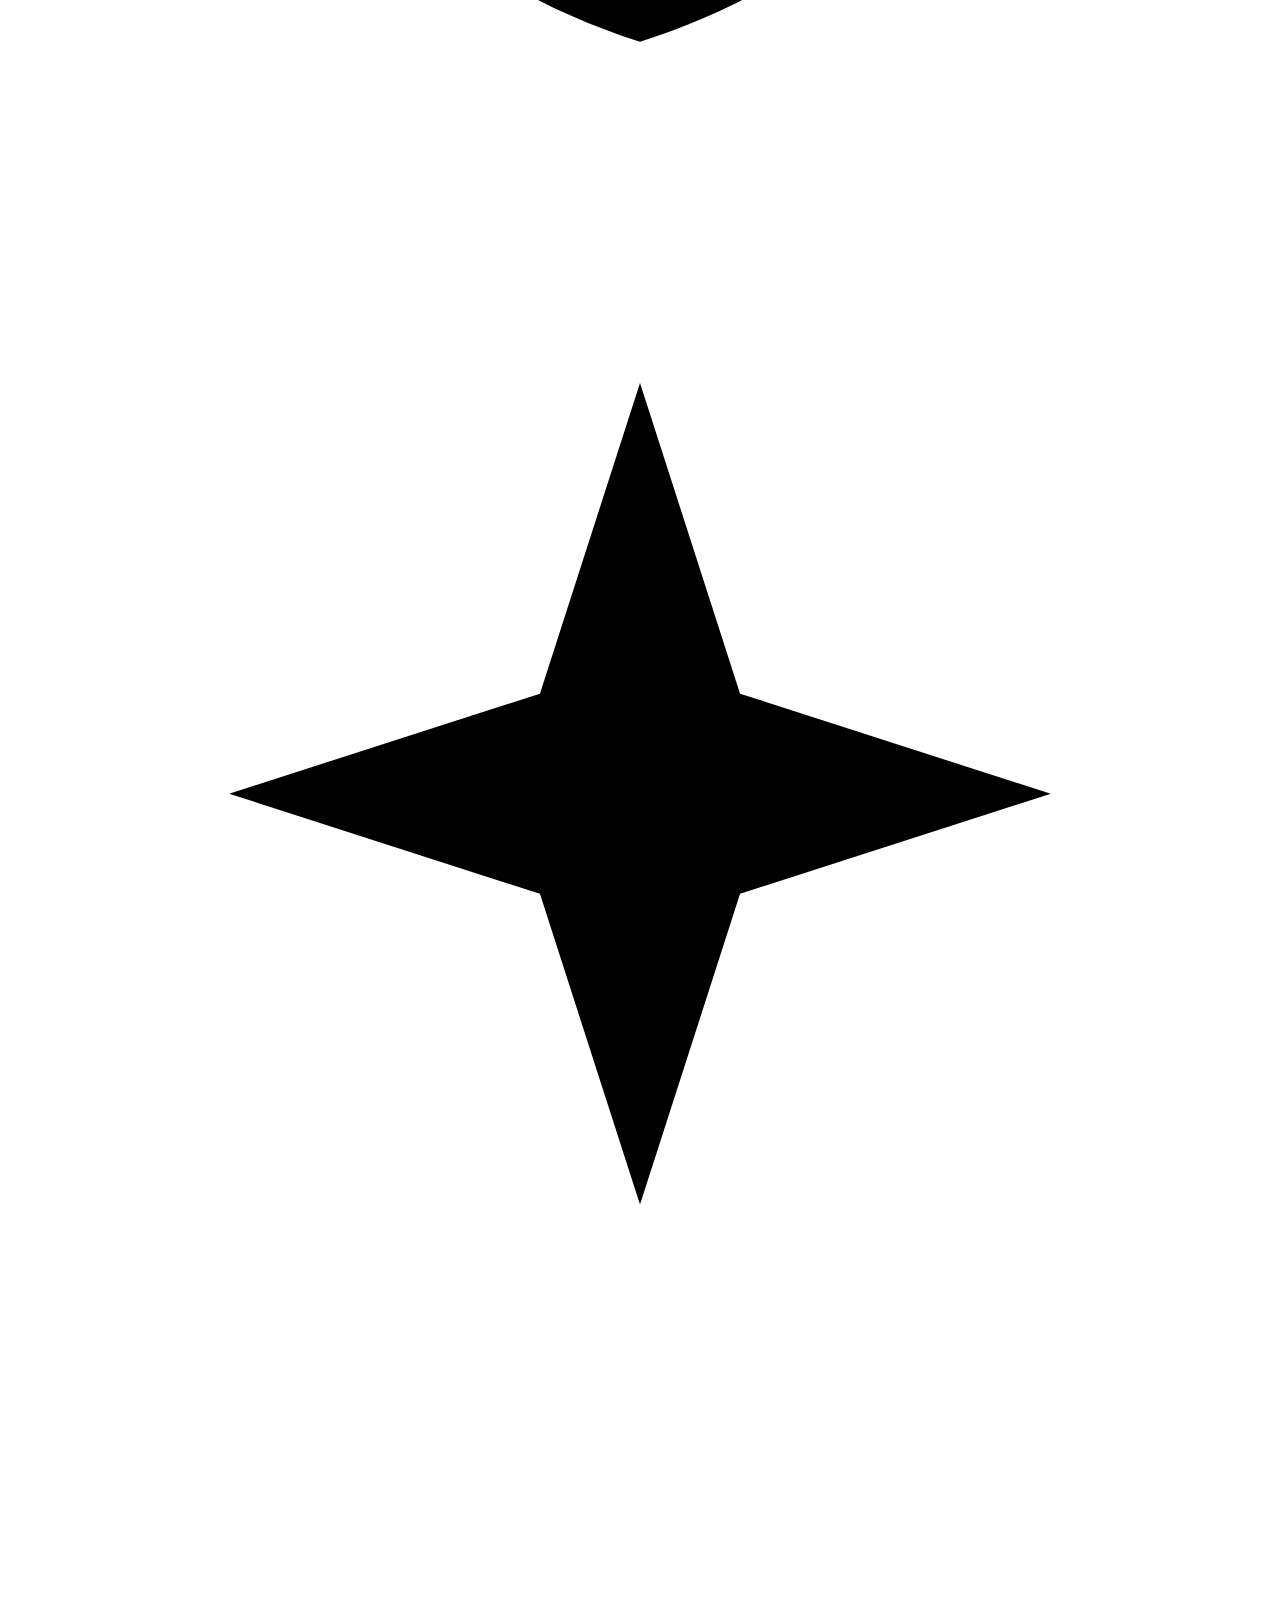
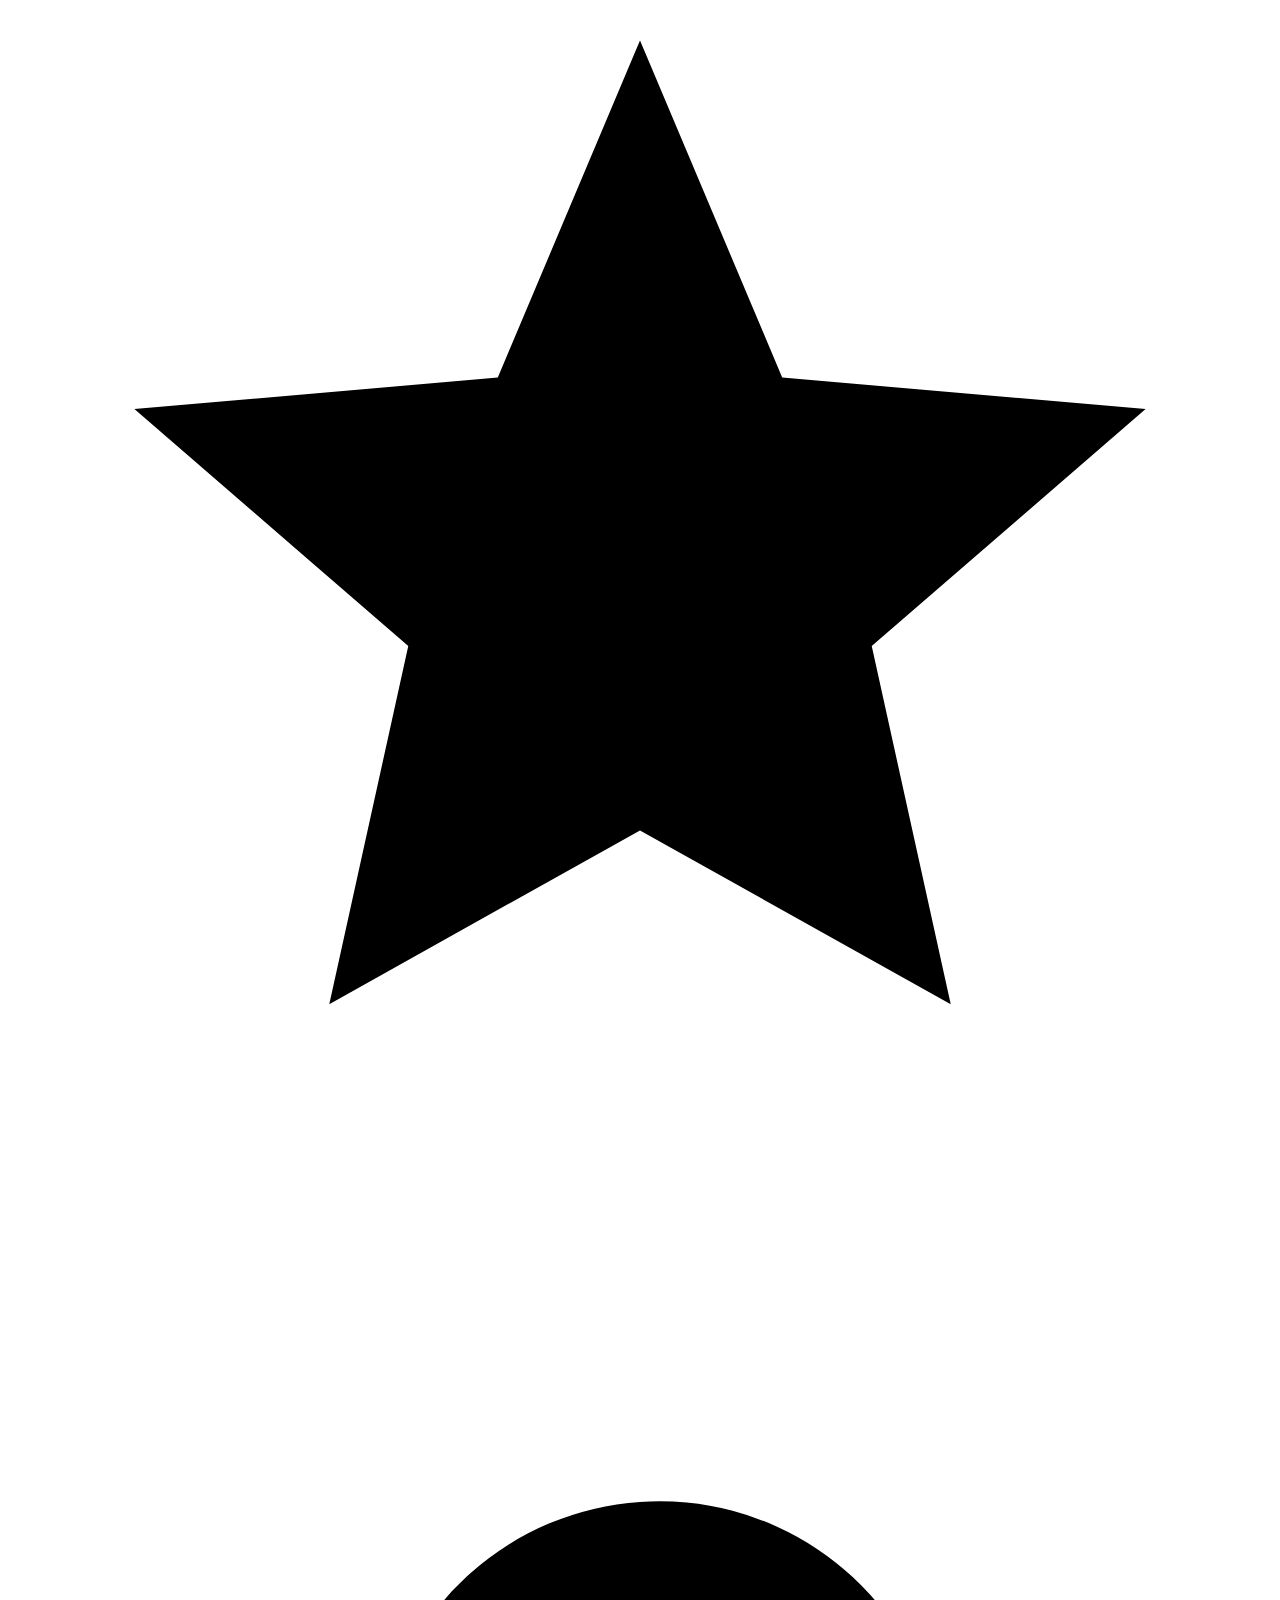
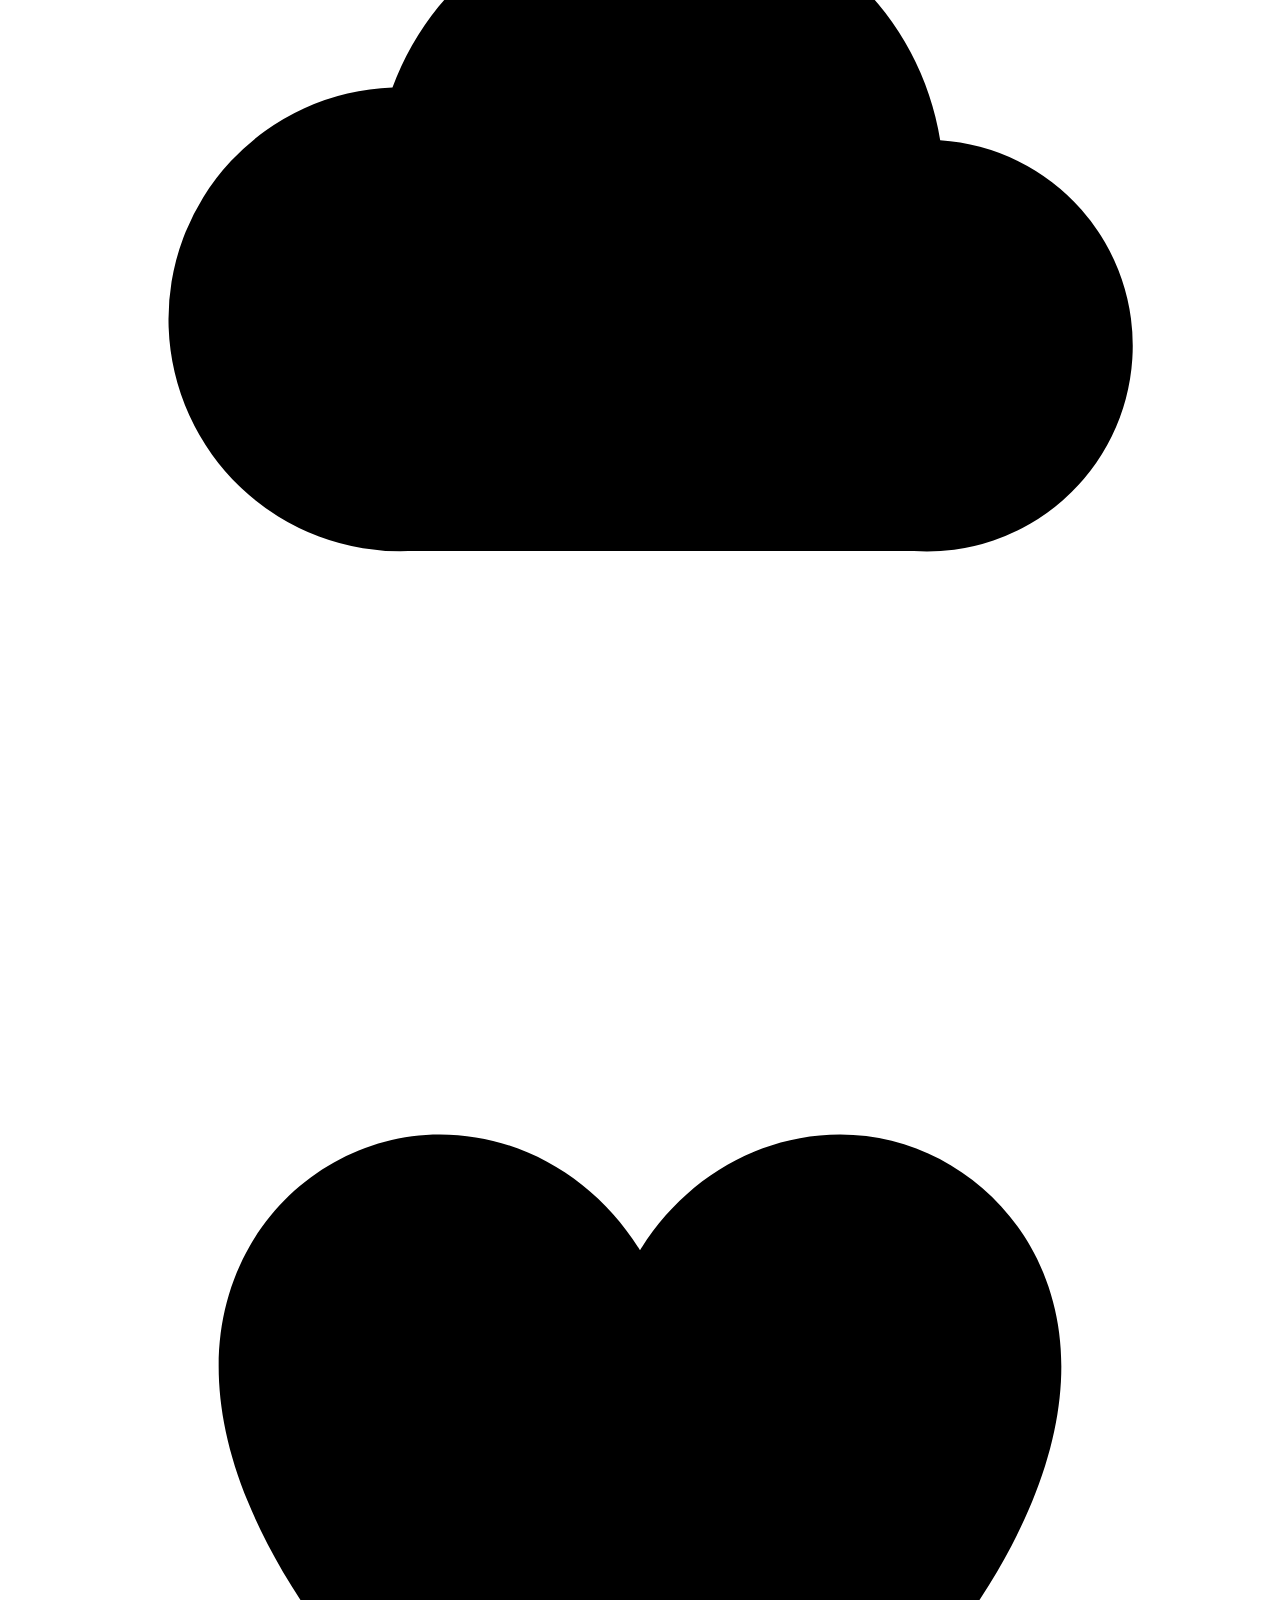
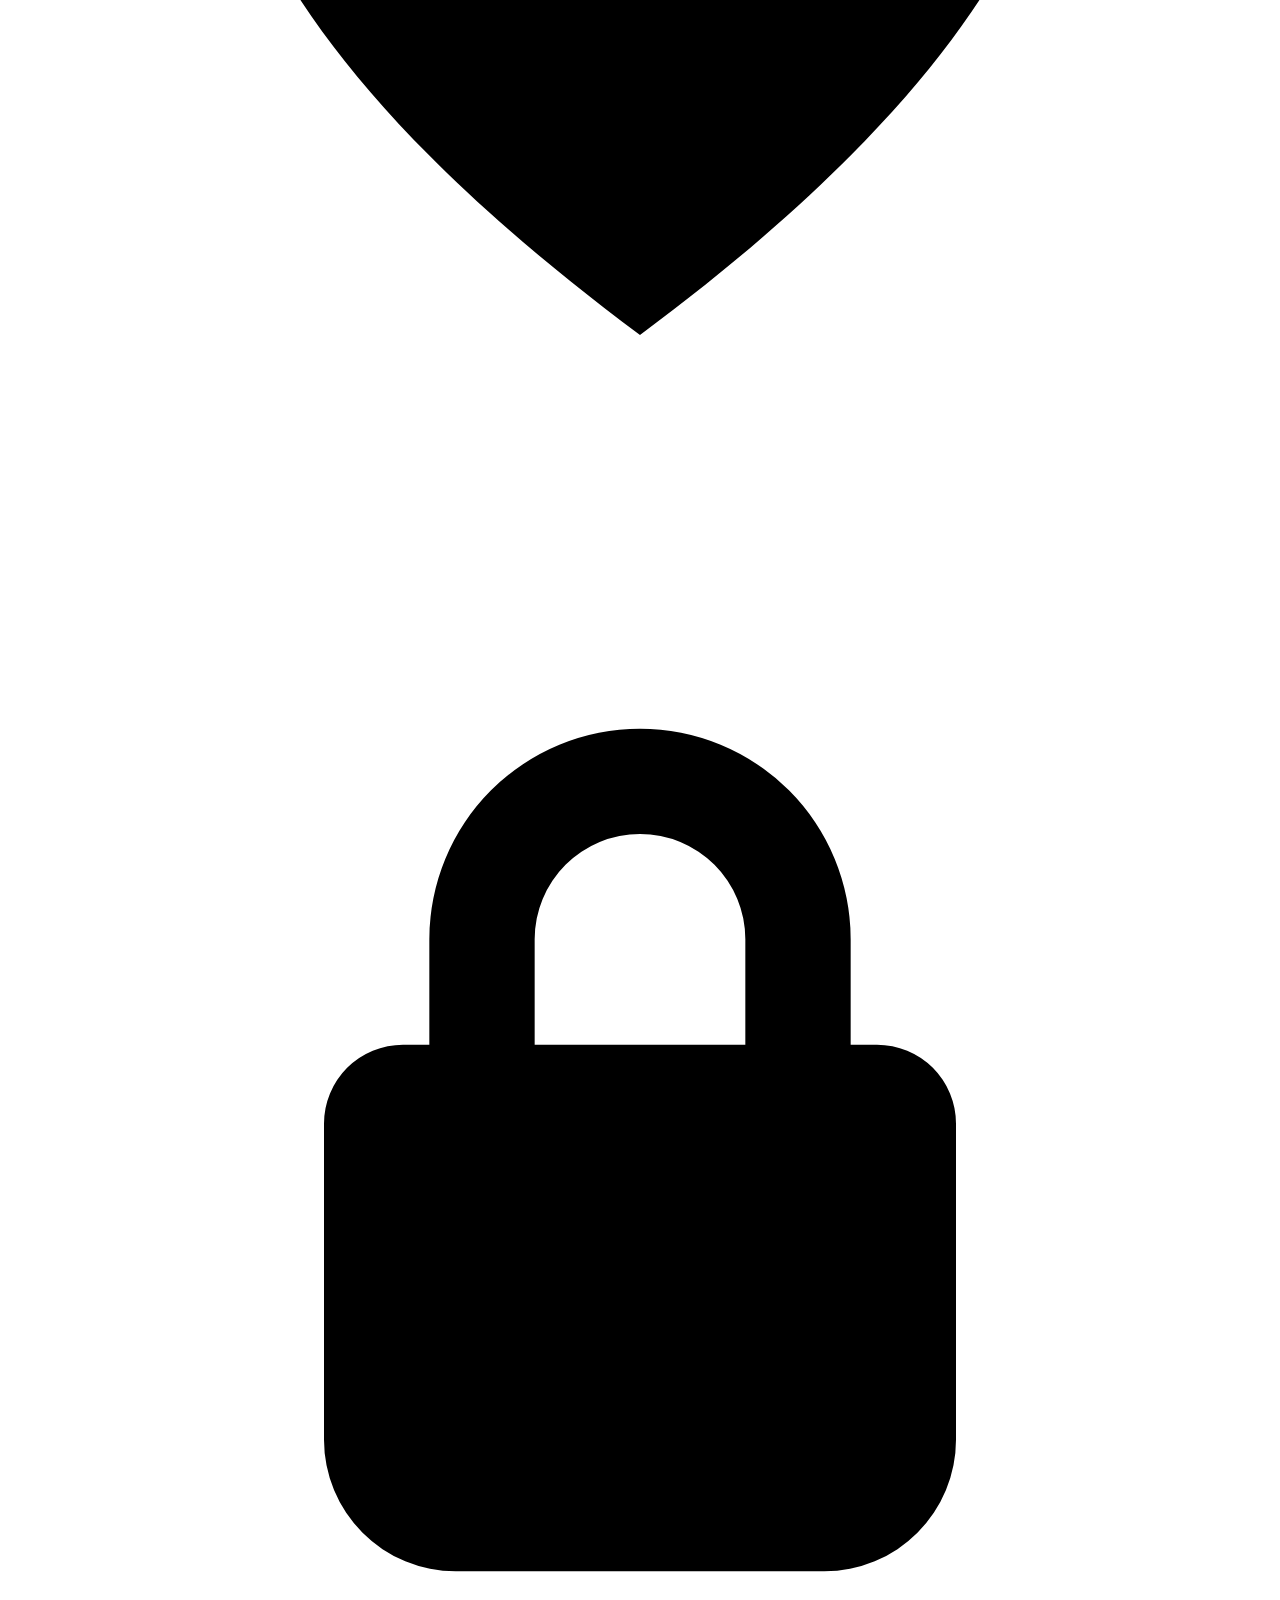
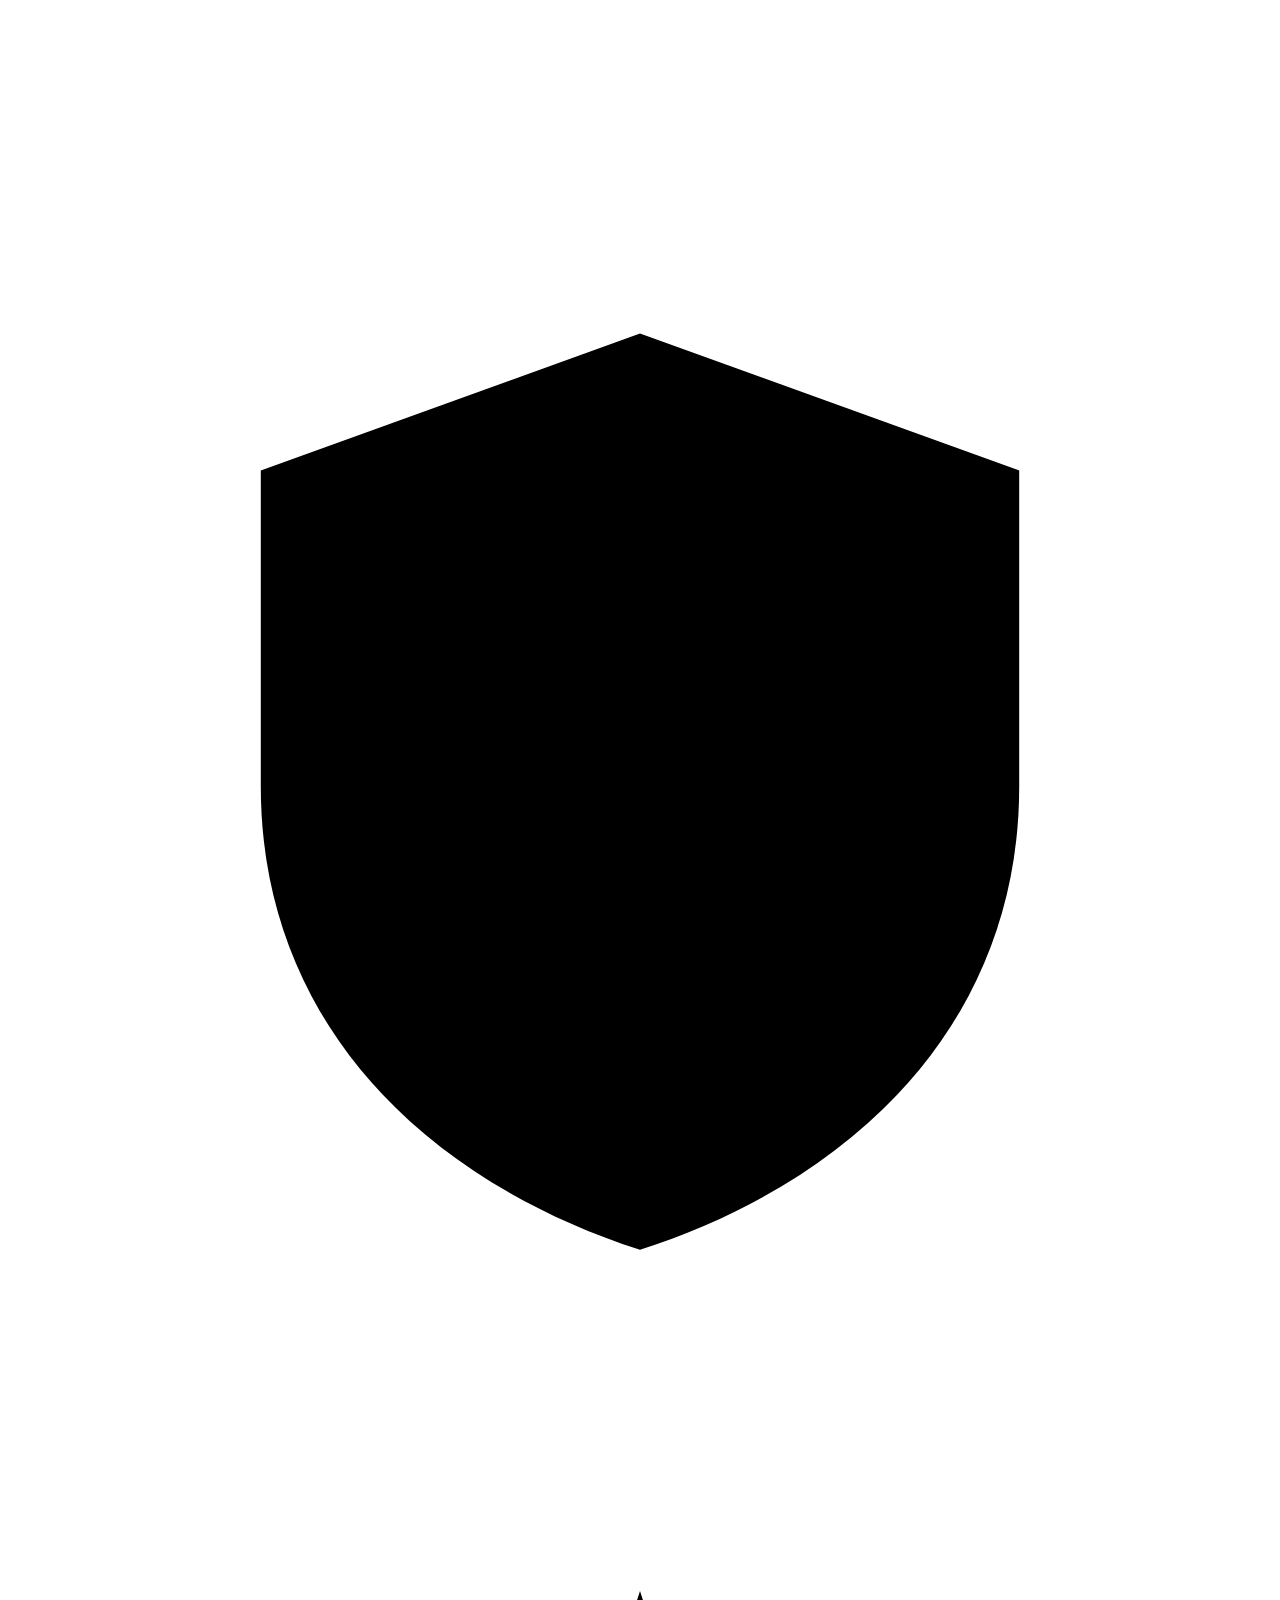
==== commit c2bff86f: "feat(ui): integrate kawaii dashboard with live DNSSEC lab" ====
--- a/ui_preview/index.html
+++ b/ui_preview/index.html
@@ -13,7 +13,8 @@
   <script defer src="/static/js/app.js"></script>
   <script defer src="/static/js/kawaii.js"></script>
 </head>
-<body>
+<body class="preview-mode">
+<div class="preview-warning" role="note"><strong>UI PREVIEW · DỮ LIỆU PHÁT LẠI</strong><br>Không đo DNS/HTTP mới. Timeline can thiệp và khôi phục được dựng lại để thử giao diện.</div>
 <a class="skip-link" href="#lab">Bỏ qua giới thiệu, vào lab</a>
 <header class="masthead">
   <a class="identity" href="#story" aria-label="DNSSEC Visual Lab, đầu trang"><span class="brand-symbol" aria-hidden="true">↳</span><span>DNSSEC<span class="brand-sub"> / visual lab</span></span></a>
@@ -30,12 +31,12 @@
     <canvas id="network-art" aria-hidden="true"></canvas>
     <div class="section-shell intro-inner">
       <div class="intro-index"><span>DNS Security Extensions</span><span>Thí nghiệm có đối chứng</span></div>
-      <div class="kawaii-banner" data-reveal>
+      <div class="kawaii-banner">
         <span class="banner-halo" aria-hidden="true"></span>
         <img class="banner-mascot" src="/static/img/mascot-shield.svg" alt="" aria-hidden="true" width="200" height="200">
         <div class="banner-body">
           <p class="banner-kicker"><svg class="kicon" viewBox="0 0 24 24" aria-hidden="true"><use href="#g-spark"/></svg><span>DNSSEC Visual Lab</span></p>
-          <h1 id="intro-title" class="banner-title"><span class="line-mask"><span class="reveal-line"><span class="chip"><span class="chip-word">Một</span><span class="chip-word">địa</span><span class="chip-word">chỉ.</span></span></span></span><span class="line-mask"><span class="reveal-line"><span class="chip chip-alt"><span class="chip-word">Hai</span><span class="chip-word">kết</span><span class="chip-word">quả.</span></span></span></span></h1>
+          <h1 id="intro-title" class="banner-title" data-reveal><span class="line-mask"><span class="reveal-line"><span class="chip"><span class="chip-word">Một</span><span class="chip-word">địa</span><span class="chip-word">chỉ.</span></span></span></span><span class="line-mask"><span class="reveal-line"><span class="chip chip-alt"><span class="chip-word">Hai</span><span class="chip-word">kết</span><span class="chip-word">quả.</span></span></span></span></h1>
           <p class="banner-sub">Một phản hồi DNS. Một bên vẫn tin, một bên từ chối.</p>
         </div>
         <span class="banner-sparkles" aria-hidden="true"><i></i><i></i><i></i><i></i><i></i></span>
@@ -43,10 +44,10 @@
       </div>
       <div class="intro-bottom">
         <a class="text-link hero-link" href="#lab"><span class="roll-label"><span>Vào phòng thử nghiệm</span><span aria-hidden="true">Vào phòng thử nghiệm</span></span><span aria-hidden="true">↗</span></a>
-        <p>Hai resolver, một phản hồi bị sửa.</p>
+        <p>Quan sát hai resolver xử lý cùng một phản hồi bị sửa. Từ quyết định xác thực DNS đến website máy khách thực sự tải.</p>
         <a href="#scenarios" class="scroll-link">Cuộn để khám phá <span aria-hidden="true">↓</span></a>
       </div>
-      <p class="art-caption">Hình minh họa · số liệu từ truy vấn thật</p>
+      <p class="art-caption">Nét mạng là hình minh họa. Kết quả ở đây là fixture phát lại.</p>
     </div>
   </section>
 
@@ -60,12 +61,13 @@
           <div class="visual-origin"><span>Phản hồi đã ký</span><strong>172.30.53.80</strong><span class="signature-chip">A + RRSIG</span></div>
           <div class="visual-fork" aria-hidden="true"><span></span><span></span></div>
           <div class="visual-destinations"><div><span>Không xác thực</span><strong id="preview-plain">.80</strong><small id="preview-plain-note">Đến trang hợp lệ</small></div><div><span>Có xác thực</span><strong id="preview-secure">.80</strong><small id="preview-secure-note">Chữ ký hợp lệ</small></div></div>
+          <p>Di chuột, chạm hoặc dùng Tab để xem. Phần này không gửi lệnh tới lab.</p>
         </div>
       </div>
       <div class="scenario-list" aria-label="Khám phá cơ chế ba kịch bản">
-        <button class="scenario-row is-active" data-preview-mode="baseline" aria-pressed="true"><span class="row-heading"><span data-scramble aria-hidden="true">Bình thường</span><span class="row-arrow" aria-hidden="true">↗</span></span><span class="sr-only">Bình thường. </span><span class="row-description">IP và chữ ký nguyên vẹn; cả hai resolver tới trang hợp lệ.</span></button>
-        <button class="scenario-row" data-preview-mode="attack" aria-pressed="false"><span class="row-heading"><span data-scramble aria-hidden="true">Can thiệp</span><span class="row-arrow" aria-hidden="true">↗</span></span><span class="sr-only">Can thiệp. </span><span class="row-description">Relay đổi IP thành .90, giữ chữ ký cũ. Plain tin, secure từ chối.</span></button>
-        <button class="scenario-row" data-preview-mode="recovery" aria-pressed="false"><span class="row-heading"><span data-scramble aria-hidden="true">Khôi phục</span><span class="row-arrow" aria-hidden="true">↗</span></span><span class="sr-only">Khôi phục. </span><span class="row-description">Ngừng sửa, xóa cache. Truy vấn mới trở về trang hợp lệ.</span></button>
+        <button class="scenario-row is-active" data-preview-mode="baseline" aria-pressed="true"><span class="row-heading"><span data-scramble aria-hidden="true">Bình thường</span><span class="row-arrow" aria-hidden="true">↗</span></span><span class="sr-only">Bình thường. </span><span class="row-description">Phản hồi giữ nguyên IP và chữ ký. Cả hai resolver dẫn máy khách tới trang hợp lệ; secure xác thực thêm chữ ký DNSSEC.</span></button>
+        <button class="scenario-row" data-preview-mode="attack" aria-pressed="false"><span class="row-heading"><span data-scramble aria-hidden="true">Can thiệp</span><span class="row-arrow" aria-hidden="true">↗</span></span><span class="sr-only">Can thiệp. </span><span class="row-description">Relay đổi IP thành .90, giữ chữ ký cũ. Plain có thể chấp nhận địa chỉ giả; secure từ chối phản hồi không hợp lệ.</span></button>
+        <button class="scenario-row" data-preview-mode="recovery" aria-pressed="false"><span class="row-heading"><span data-scramble aria-hidden="true">Khôi phục</span><span class="row-arrow" aria-hidden="true">↗</span></span><span class="sr-only">Khôi phục. </span><span class="row-description">Ngừng sửa phản hồi và xóa cache hai resolver. Truy vấn mới trở về trang hợp lệ, kiểm chứng hệ thống hoạt động trở lại.</span></button>
         <a class="text-link story-cta" href="#lab">Tự chạy và đối chiếu bằng chứng <span aria-hidden="true">↗</span></a>
       </div>
     </div>
@@ -74,7 +76,7 @@
   <section id="lab" class="lab-stage section-shell" aria-labelledby="lab-title">
     <div class="lab-heading"><h2 id="lab-title">Phòng thử nghiệm.</h2><div class="source-badge" id="lab-status" role="status">Đang kiểm tra kết nối lab…</div></div>
     <section class="controls" aria-label="Điều khiển lab">
-      <fieldset class="scenario"><legend>Kịch bản</legend>
+      <fieldset class="scenario"><legend>Kịch bản sẽ áp dụng khi chạy</legend>
         <label><input type="radio" name="scenario" value="baseline" checked><span>Bình thường</span></label>
         <label><input type="radio" name="scenario" value="attack"><span>Can thiệp</span></label>
         <label><input type="radio" name="scenario" value="recovery"><span>Khôi phục</span></label>
@@ -108,17 +110,17 @@
     </svg></div>
     <div id="node-tip" class="node-tooltip" hidden></div>
     <div class="validation-steps" aria-label="Các mốc xác thực quan sát được"><span id="validation-received">Nhận DNS: chờ</span><span id="validation-resolver">AD / SERVFAIL: chờ</span><span id="validation-proof">A / RRSIG / log: chờ</span></div>
-    <div class="route-summary" id="route-summary">Chưa có truy vấn.</div>
+    <div class="route-summary" id="route-summary">Chọn kịch bản rồi truy vấn để xem DNS quyết định bước HTTP. Nút chọn chưa đổi relay.</div>
   </section>
 
 
     <div class="result-heading"><h2>Cùng phản hồi. Khác quyết định.</h2><span id="run-meta">Chưa có phép đo</span></div>
-    <div id="notice" class="notice" role="status" aria-live="polite">Đang kiểm tra lab…</div>
+    <div id="notice" class="notice" role="status" aria-live="polite">Đang đọc trạng thái API và Docker. Chọn kịch bản rồi bấm chạy để đo.</div>
     <section class="comparison" id="results" aria-label="So sánh hai resolver" aria-busy="false">
       <article class="result-panel" id="plain-panel"><header><div><h3>Không xác thực DNSSEC</h3><p>Unbound plain · 172.30.53.40</p></div><span class="outcome neutral">Chưa chạy</span></header><div class="panel-body"></div></article>
       <article class="result-panel" id="secure-panel"><header><div><h3>Có xác thực DNSSEC</h3><p>Unbound secure · 172.30.53.30</p></div><span class="outcome neutral">Chưa chạy</span></header><div class="panel-body"></div></article>
     </section>
-    <details class="evidence" id="evidence"><summary>Bằng chứng lần chạy <span>DNS · HTTP · log · chữ ký</span><span class="detail-plus" aria-hidden="true">+</span></summary><div class="evidence-body"><p id="evidence-explanation">Chưa có dữ liệu.</p><div class="evidence-actions"><button id="restore" disabled>Xem lần chạy gần nhất</button><button id="proof" disabled>Đối chiếu A và RRSIG</button><button id="copy" disabled>Sao chép JSON</button><button id="download" disabled>Tải JSON kết quả</button><span id="copy-status" role="status"></span></div><section class="timeline-section" aria-labelledby="timeline-title"><div class="timeline-heading"><h3 id="timeline-title">Diễn tiến từ worker</h3><span id="timeline-status">Chưa chạy tác vụ</span></div><ol id="event-timeline" class="event-timeline"></ol></section>
+    <details class="evidence" id="evidence"><summary>Bằng chứng lần chạy <span>DNS, HTTP, access log và chữ ký</span><span class="detail-plus" aria-hidden="true">+</span></summary><div class="evidence-body"><p id="evidence-explanation">Chưa có dữ liệu. Chạy một kịch bản trước.</p><div class="evidence-actions"><button id="restore" disabled>Xem lần chạy gần nhất</button><button id="proof" disabled>Đối chiếu A và RRSIG</button><button id="copy" disabled>Sao chép JSON</button><button id="download" disabled>Tải JSON kết quả</button><span id="copy-status" role="status"></span></div><section class="timeline-section" aria-labelledby="timeline-title"><div class="timeline-heading"><h3 id="timeline-title">Timeline phát lại</h3><span id="timeline-status">Chưa chạy tác vụ</span></div><p>Mốc thời gian được ghi khi thao tác thực sự diễn ra. Không suy diễn các bước mật mã nội bộ của Unbound.</p><ol id="event-timeline" class="event-timeline"></ol></section>
 <section id="recovery-comparison" class="recovery-comparison" hidden><h3>Đối chiếu sau khôi phục</h3><p id="recovery-note"></p><div id="recovery-table" class="table-scroll"></div></section>
 <pre id="json">{}</pre><div id="proof-result" hidden><h3>Đối chiếu bổ sung từ authority và relay</h3><p id="proof-note"></p><pre id="proof-json"></pre></div></div></details>
     <footer><p>Trust anchor cục bộ cho demo.test. HTTP trong mạng lab. Relay mô phỏng sửa phản hồi, không phải khai thác Kaminsky.</p><a class="back-top" href="#story">Về đầu trang <span aria-hidden="true">↑</span></a></footer>
@@ -133,4 +135,4 @@
   <symbol id="g-spark" viewBox="0 0 24 24"><path d="M12 2.6l1.9 5.9 5.9 1.9-5.9 1.9L12 18.2l-1.9-5.9-5.9-1.9 5.9-1.9z"/></symbol>
 </defs></svg>
 </body>
-</html>+</html>
